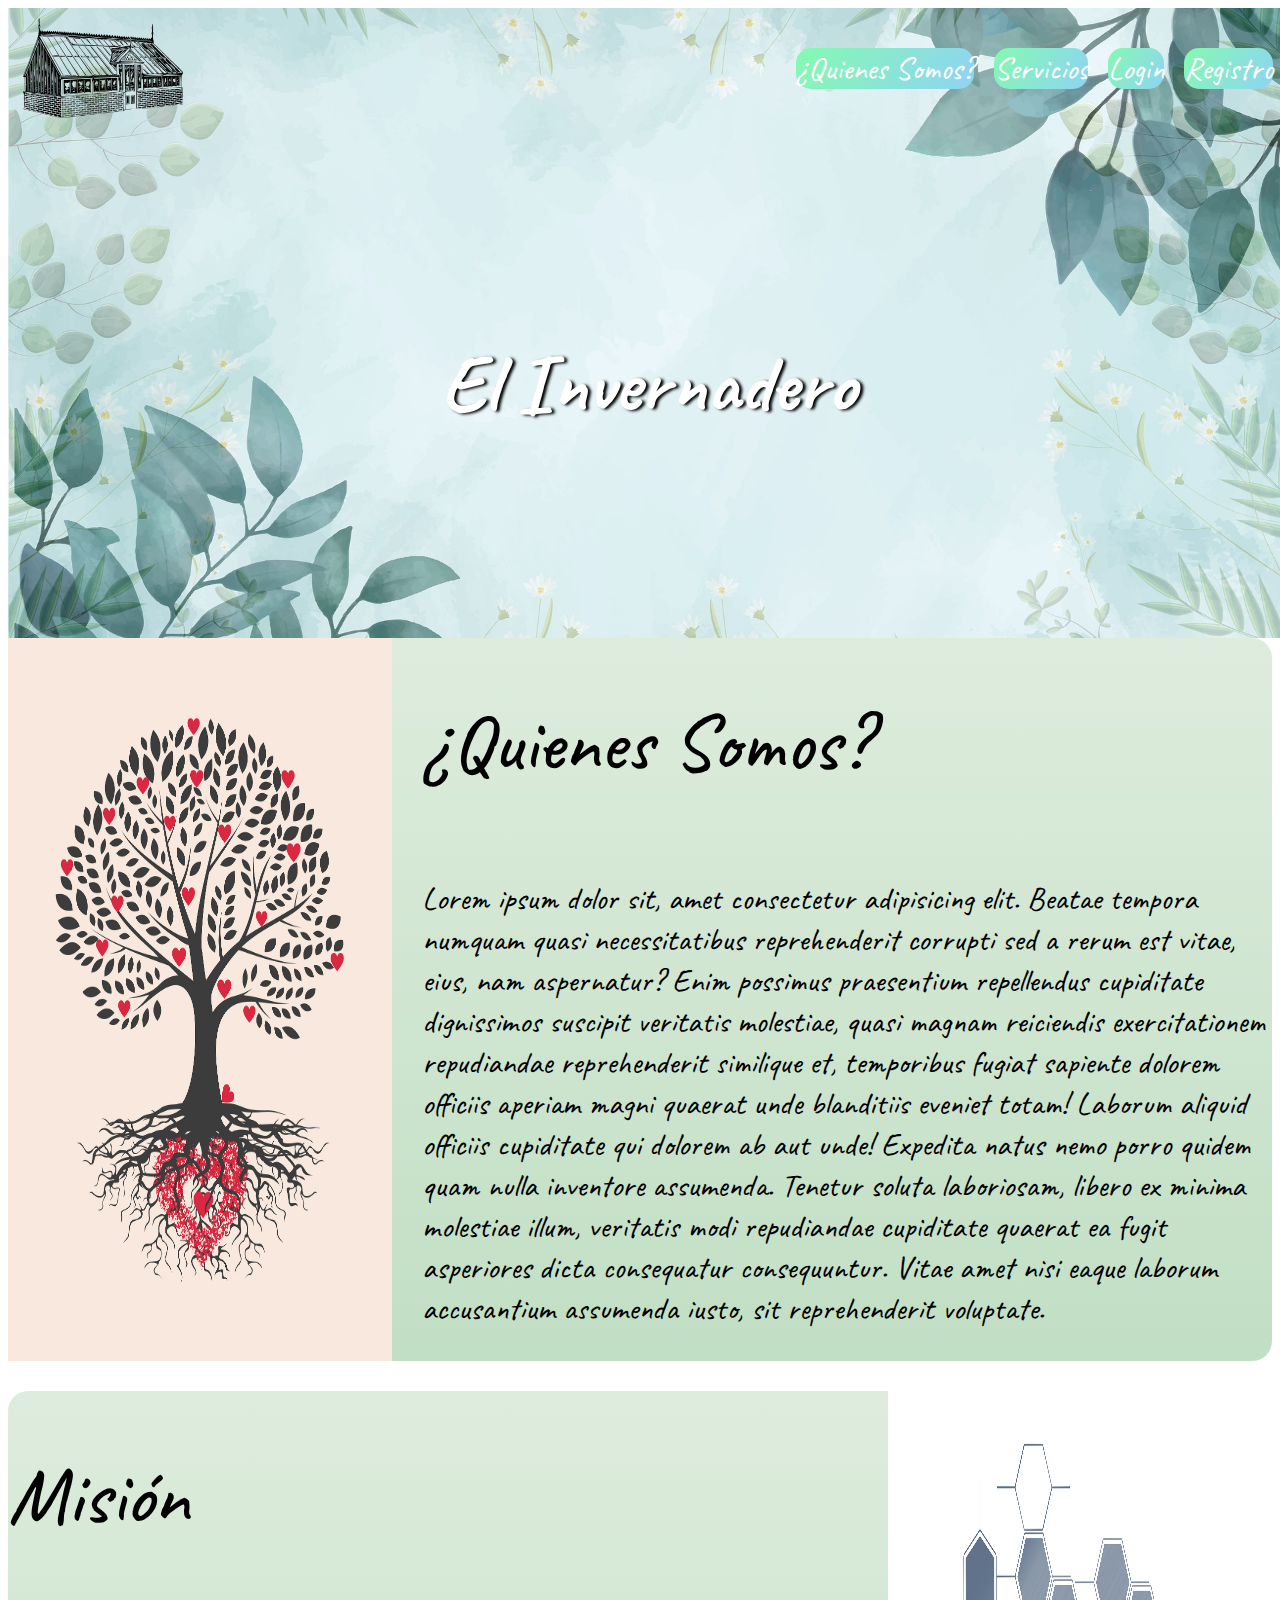
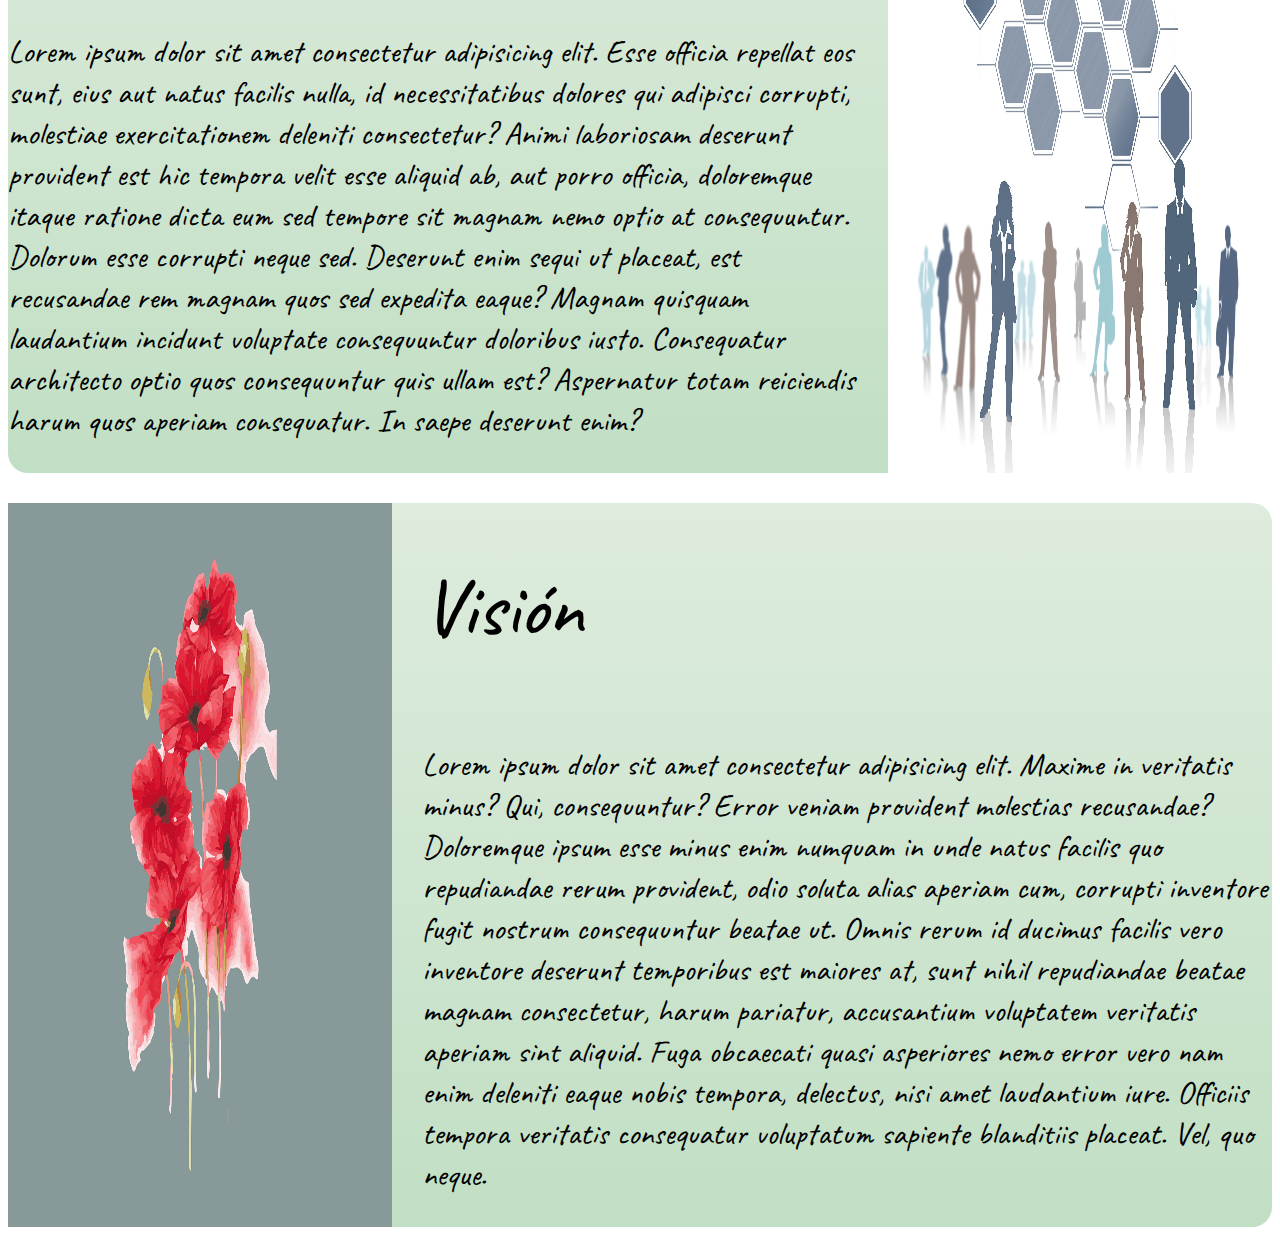
==== index.html @ 707b0cec "cambio de imagen" ====
<!DOCTYPE html>
<html lang="es">
<head>
    <meta charset="UTF-8">
    <meta http-equiv="X-UA-Compatible" content="IE=edge">
    <meta name="viewport" content="width=device-width, initial-scale=1.0">
    <title>Vivero</title>
    <link rel="stylesheet" href="/estilos.css"> 
    <link href="https://cdn.jsdelivr.net/npm/bootstrap@5.2.3/dist/css/bootstrap.min.css" rel="stylesheet" integrity="sha384-rbsA2VBKQhggwzxH7pPCaAqO46MgnOM80zW1RWuH61DGLwZJEdK2Kadq2F9CUG65" crossorigin="anonymous">
    <link rel="preconnect" href="https://fonts.googleapis.com">
    <link rel="preconnect" href="https://fonts.gstatic.com" crossorigin>
    <link href="https://fonts.googleapis.com/css2?family=Caveat:wght@400;500;700&display=swap" rel="stylesheet">
</head>
<body>
    <div class="container-ini">
        <div class="inicio">
            <img src="/img/logo.png" alt="logo"class="logo">
            <nav class="menu">
                <a href="">¿Quienes Somos?</a>
                <a href="">Servicios</a>
                <a href="">Login</a>
                <a href="">Registro</a>
            </nav>
        </div>
        <div class="nombre">
            <h1>El Invernadero</h1>
        </div>
    </div>
    <div class="desarrollo">
        <article class="art-rev">
            <div class="art-content">
                <h1>¿Quienes Somos?</h1>
                <p>Lorem ipsum dolor sit, amet consectetur adipisicing elit. Beatae tempora numquam quasi necessitatibus reprehenderit corrupti sed a rerum est vitae, eius, nam aspernatur? Enim possimus praesentium repellendus cupiditate dignissimos suscipit veritatis molestiae, quasi magnam reiciendis exercitationem repudiandae reprehenderit similique et, temporibus fugiat sapiente dolorem officiis aperiam magni quaerat unde blanditiis eveniet totam! Laborum aliquid officiis cupiditate qui dolorem ab aut unde! Expedita natus nemo porro quidem quam nulla inventore assumenda. Tenetur soluta laboriosam, libero ex minima molestiae illum, veritatis modi repudiandae cupiditate quaerat ea fugit asperiores dicta consequatur consequuntur. Vitae amet nisi eaque laborum accusantium assumenda iusto, sit reprehenderit voluptate.</p>
            </div>
            <img src="/img/quiensom.png" alt="" class="art-img">
        </article>
        <article class="art-rev">
            <img src="/img/mision.jpg" alt="" class="art-img">
            <div class="art-content">
                <h1>Misión</h1>
                <p>Lorem ipsum dolor sit amet consectetur adipisicing elit. Esse officia repellat eos sunt, eius aut natus facilis nulla, id necessitatibus dolores qui adipisci corrupti, molestiae exercitationem deleniti consectetur? Animi laboriosam deserunt provident est hic tempora velit esse aliquid ab, aut porro officia, doloremque itaque ratione dicta eum sed tempore sit magnam nemo optio at consequuntur. Dolorum esse corrupti neque sed. Deserunt enim sequi ut placeat, est recusandae rem magnam quos sed expedita eaque? Magnam quisquam laudantium incidunt voluptate consequuntur doloribus iusto. Consequatur architecto optio quos consequuntur quis ullam est? Aspernatur totam reiciendis harum quos aperiam consequatur. In saepe deserunt enim?</p>
            </div>
        </article>
        <article class="art-rev">
            <div class="art-content">
                <h1>Visión</h1>
                <p>Lorem ipsum dolor sit amet consectetur adipisicing elit. Maxime in veritatis minus? Qui, consequuntur? Error veniam provident molestias recusandae? Doloremque ipsum esse minus enim numquam in unde natus facilis quo repudiandae rerum provident, odio soluta alias aperiam cum, corrupti inventore fugit nostrum consequuntur beatae ut. Omnis rerum id ducimus facilis vero inventore deserunt temporibus est maiores at, sunt nihil repudiandae beatae magnam consectetur, harum pariatur, accusantium voluptatem veritatis aperiam sint aliquid. Fuga obcaecati quasi asperiores nemo error vero nam enim deleniti eaque nobis tempora, delectus, nisi amet laudantium iure. Officiis tempora veritatis consequatur voluptatum sapiente blanditiis placeat. Vel, quo neque.</p>
            </div>
            <img src="/img/vision.png" alt="" class="art-img">
        </article>
    </div>
    

</body>
</html>
---- estilos.css ----
*{
    box-sizing: border-box;
    font-family: 'Caveat', cursive;
    /*font-family: 'Dancing Script', cursive;*/
}
.container{
    padding: 1px;
    justify-content: center;
    align-items: center;
}
.container-ini{
    background-image: url(/img/inicio.jpg);
    display: flex;
    flex-direction: column;
    width: 100vw;
    height: 70vh;
    background-repeat: no-repeat;
    background-size: cover;
    background-position: center;
}
.inicio{
    display: flex;
    flex-direction: row;
    justify-content: space-between;
    padding: 10px 15px;
}
.menu{
    display: flex;
    align-items: center;
    gap: 20px;
}
.menu a{
    text-decoration: none;
    font-size: 2rem;
    color: white;
    background-image: linear-gradient(120deg, #84fab0 0%, #8fd3f4 100%);
    border-radius: 15px;
    cursor: pointer;
}
.logo{
   width: 160px;
   height: 100px; 
}
.nombre{
    display: flex;
    justify-content: center;
    align-items: center;
    height: 100vh;
    width: 100vw;
}
.nombre h1{
    font-size: 5rem;
    font-weight: 700;
    text-shadow: 3px 1px 3px #000000;
    color: white;
}
.desarrollo{
    display: flex;
    flex-direction: column;
    gap: 30px;
}

.art-rev{
    display: flex;
    flex-direction: row-reverse;
    gap: 30px;
    background-image: linear-gradient(to top, #c1dfc4 0%, #deecdd 100%);
    border-radius: 20px;
}
.art-img{
    width: 30vw;
}
.art-content{
    width: 70vw;
    display: flex;
    flex-direction: column;
}
.art-content h1{
    font-size: 5rem;
    font-weight: 500;
}
.art-content p{
    font-size: 2rem;
}
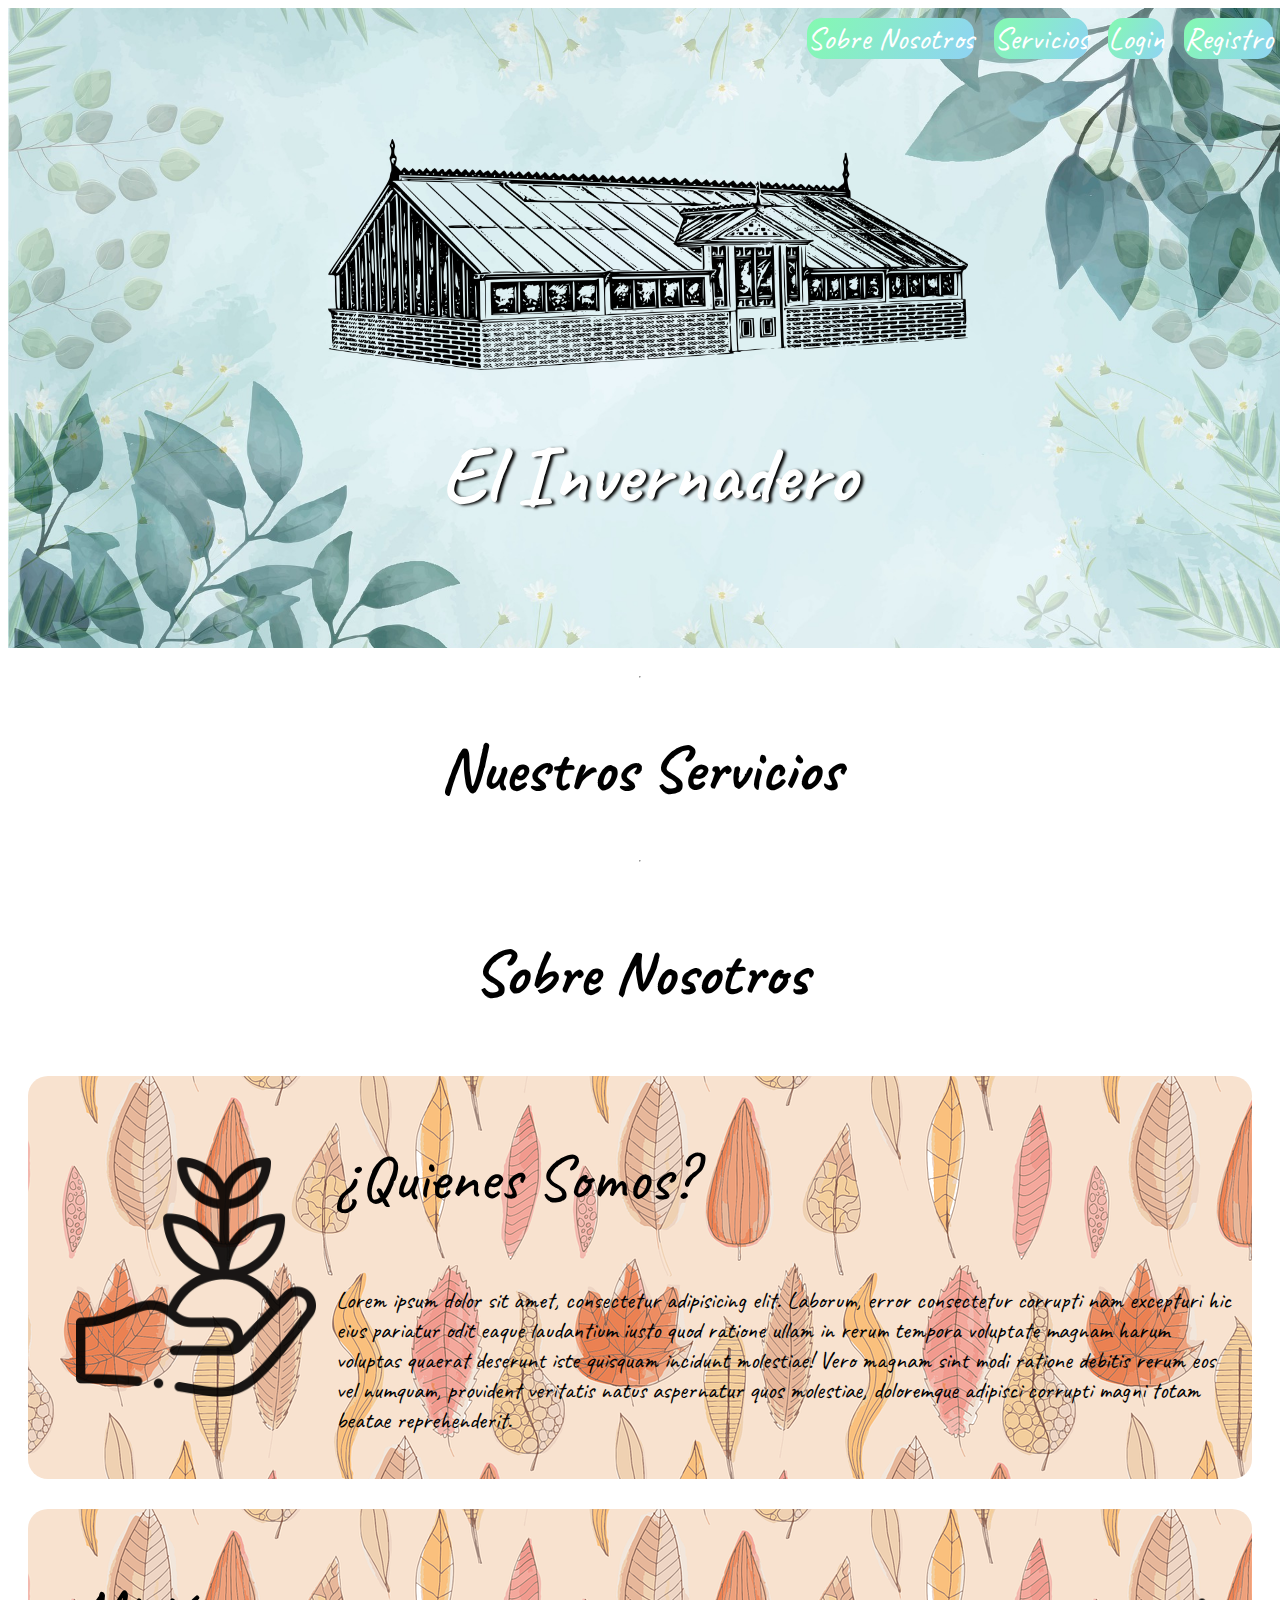
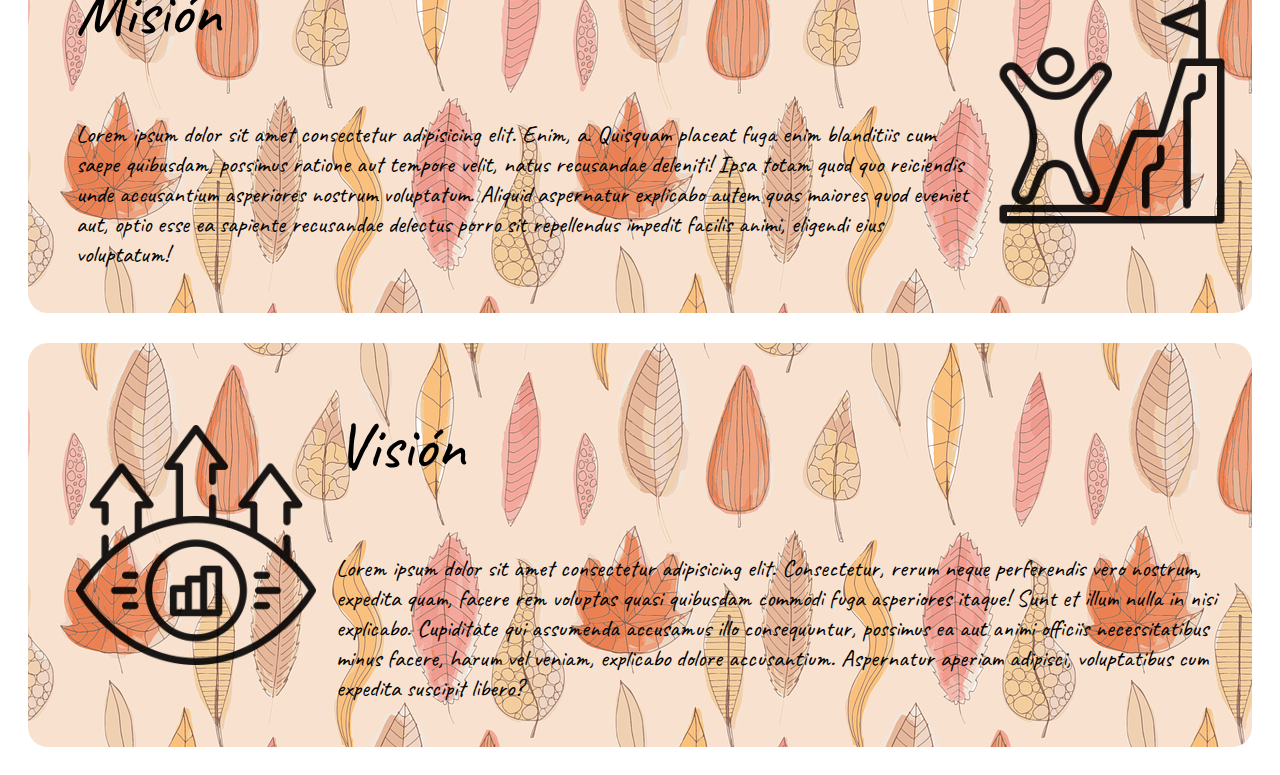
==== commit 24324d30: "correciones" ====
--- a/index.html
+++ b/index.html
@@ -14,39 +14,53 @@
 <body>
     <div class="container-ini">
         <div class="inicio">
-            <img src="/img/logo.png" alt="logo"class="logo">
             <nav class="menu">
-                <a href="">¿Quienes Somos?</a>
+                <a href="">Sobre Nosotros</a>
                 <a href="">Servicios</a>
                 <a href="">Login</a>
                 <a href="">Registro</a>
             </nav>
         </div>
         <div class="nombre">
+            <img src="/img/logo.png" alt="logo" width="40%" height="40%">
             <h1>El Invernadero</h1>
         </div>
+    </div>
+    <div class="separador">
+        <hr>
+        <h1 class="sn">Nuestros Servicios</h1>
+        <hr>
+    </div>
+    <div class="separador">
+        <h1 class="sn">Sobre Nosotros</h1>
     </div>
     <div class="desarrollo">
         <article class="art-rev">
             <div class="art-content">
                 <h1>¿Quienes Somos?</h1>
-                <p>Lorem ipsum dolor sit, amet consectetur adipisicing elit. Beatae tempora numquam quasi necessitatibus reprehenderit corrupti sed a rerum est vitae, eius, nam aspernatur? Enim possimus praesentium repellendus cupiditate dignissimos suscipit veritatis molestiae, quasi magnam reiciendis exercitationem repudiandae reprehenderit similique et, temporibus fugiat sapiente dolorem officiis aperiam magni quaerat unde blanditiis eveniet totam! Laborum aliquid officiis cupiditate qui dolorem ab aut unde! Expedita natus nemo porro quidem quam nulla inventore assumenda. Tenetur soluta laboriosam, libero ex minima molestiae illum, veritatis modi repudiandae cupiditate quaerat ea fugit asperiores dicta consequatur consequuntur. Vitae amet nisi eaque laborum accusantium assumenda iusto, sit reprehenderit voluptate.</p>
+                <p>Lorem ipsum dolor sit amet, consectetur adipisicing elit. Laborum, error consectetur corrupti nam excepturi hic eius pariatur odit eaque laudantium iusto quod ratione ullam in rerum tempora voluptate magnam harum voluptas quaerat deserunt iste quisquam incidunt molestiae! Vero magnam sint modi ratione debitis rerum eos vel numquam, provident veritatis natus aspernatur quos molestiae, doloremque adipisci corrupti magni totam beatae reprehenderit.</p>
             </div>
+            <div class="img-art">
             <img src="/img/quiensom.png" alt="" class="art-img">
+            </div>
         </article>
         <article class="art-rev">
-            <img src="/img/mision.jpg" alt="" class="art-img">
+            <div class="img-art">
+            <img src="/img/mision.png" alt="" class="art-img">
+            </div>
             <div class="art-content">
                 <h1>Misión</h1>
-                <p>Lorem ipsum dolor sit amet consectetur adipisicing elit. Esse officia repellat eos sunt, eius aut natus facilis nulla, id necessitatibus dolores qui adipisci corrupti, molestiae exercitationem deleniti consectetur? Animi laboriosam deserunt provident est hic tempora velit esse aliquid ab, aut porro officia, doloremque itaque ratione dicta eum sed tempore sit magnam nemo optio at consequuntur. Dolorum esse corrupti neque sed. Deserunt enim sequi ut placeat, est recusandae rem magnam quos sed expedita eaque? Magnam quisquam laudantium incidunt voluptate consequuntur doloribus iusto. Consequatur architecto optio quos consequuntur quis ullam est? Aspernatur totam reiciendis harum quos aperiam consequatur. In saepe deserunt enim?</p>
+                <p>Lorem ipsum dolor sit amet consectetur adipisicing elit. Enim, a. Quisquam placeat fuga enim blanditiis cum saepe quibusdam, possimus ratione aut tempore velit, natus recusandae deleniti! Ipsa totam quod quo reiciendis unde accusantium asperiores nostrum voluptatum. Aliquid aspernatur explicabo autem quas maiores quod eveniet aut, optio esse ea sapiente recusandae delectus porro sit repellendus impedit facilis animi, eligendi eius voluptatum!</p>
             </div>
         </article>
         <article class="art-rev">
             <div class="art-content">
                 <h1>Visión</h1>
-                <p>Lorem ipsum dolor sit amet consectetur adipisicing elit. Maxime in veritatis minus? Qui, consequuntur? Error veniam provident molestias recusandae? Doloremque ipsum esse minus enim numquam in unde natus facilis quo repudiandae rerum provident, odio soluta alias aperiam cum, corrupti inventore fugit nostrum consequuntur beatae ut. Omnis rerum id ducimus facilis vero inventore deserunt temporibus est maiores at, sunt nihil repudiandae beatae magnam consectetur, harum pariatur, accusantium voluptatem veritatis aperiam sint aliquid. Fuga obcaecati quasi asperiores nemo error vero nam enim deleniti eaque nobis tempora, delectus, nisi amet laudantium iure. Officiis tempora veritatis consequatur voluptatum sapiente blanditiis placeat. Vel, quo neque.</p>
+                <p>Lorem ipsum dolor sit amet consectetur adipisicing elit. Consectetur, rerum neque perferendis vero nostrum, expedita quam, facere rem voluptas quasi quibusdam commodi fuga asperiores itaque! Sunt et illum nulla in nisi explicabo. Cupiditate qui assumenda accusamus illo consequuntur, possimus ea aut animi officiis necessitatibus minus facere, harum vel veniam, explicabo dolore accusantium. Aspernatur aperiam adipisci, voluptatibus cum expedita suscipit libero?</p>
             </div>
+            <div class="img-art">
             <img src="/img/vision.png" alt="" class="art-img">
+            </div>
         </article>
     </div>
     
--- a/estilos.css
+++ b/estilos.css
@@ -13,7 +13,7 @@
     display: flex;
     flex-direction: column;
     width: 100vw;
-    height: 70vh;
+    height: 40rem;
     background-repeat: no-repeat;
     background-size: cover;
     background-position: center;
@@ -21,7 +21,7 @@
 .inicio{
     display: flex;
     flex-direction: row;
-    justify-content: space-between;
+    justify-content: end;
     padding: 10px 15px;
 }
 .menu{
@@ -37,18 +37,20 @@
     border-radius: 15px;
     cursor: pointer;
 }
-.logo{
-   width: 160px;
-   height: 100px; 
-}
 .nombre{
     display: flex;
+    flex-direction: column;
     justify-content: center;
     align-items: center;
     height: 100vh;
     width: 100vw;
 }
+.nombre img{
+    width: 50vw;
+}
 .nombre h1{
+    text-align: center;
+    width: 100vw;
     font-size: 5rem;
     font-weight: 700;
     text-shadow: 3px 1px 3px #000000;
@@ -59,16 +61,29 @@
     flex-direction: column;
     gap: 30px;
 }
+.separador{
+    padding: 20px 0px 0px 0px;
+    display: flex;
+    flex-direction: column;
+}
+.sn{
+    text-align: center;
+    font-size: 4rem;
+    color: black;
+}
 
 .art-rev{
     display: flex;
     flex-direction: row-reverse;
-    gap: 30px;
-    background-image: linear-gradient(to top, #c1dfc4 0%, #deecdd 100%);
+    gap: 20px;
+    background-image: url(/img/fondoart.png) ;
     border-radius: 20px;
+    padding: 20px;
 }
 .art-img{
-    width: 30vw;
+    width: 15rem;
+    opacity: 0.9;
+    
 }
 .art-content{
     width: 70vw;
@@ -76,9 +91,19 @@
     flex-direction: column;
 }
 .art-content h1{
-    font-size: 5rem;
+    font-size: 4rem;
     font-weight: 500;
 }
 .art-content p{
-    font-size: 2rem;
+    font-size: 1.5rem;
+}
+.desarrollo{
+    display: flex;
+    justify-content: center;
+    padding: 20px;
+}
+.img-art{
+    display: flex;
+    justify-content: center;
+    align-items: center;
 }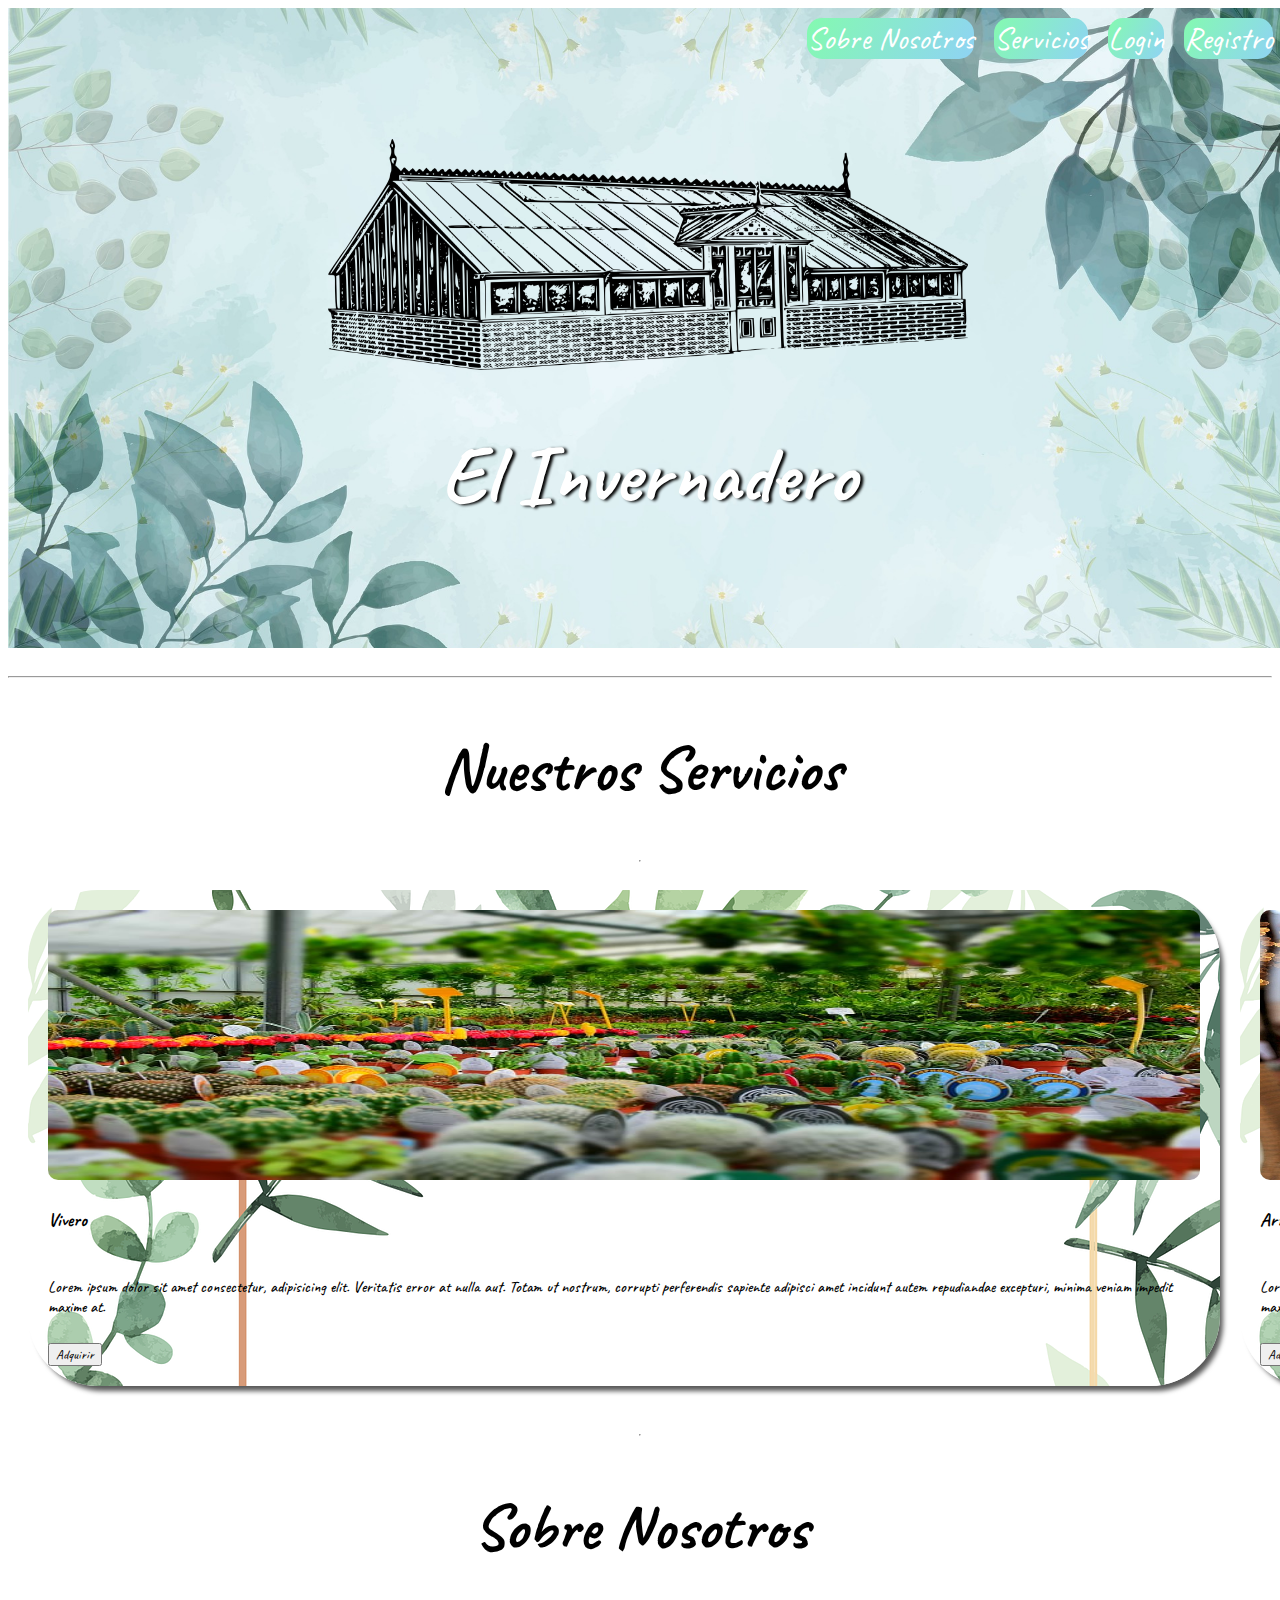
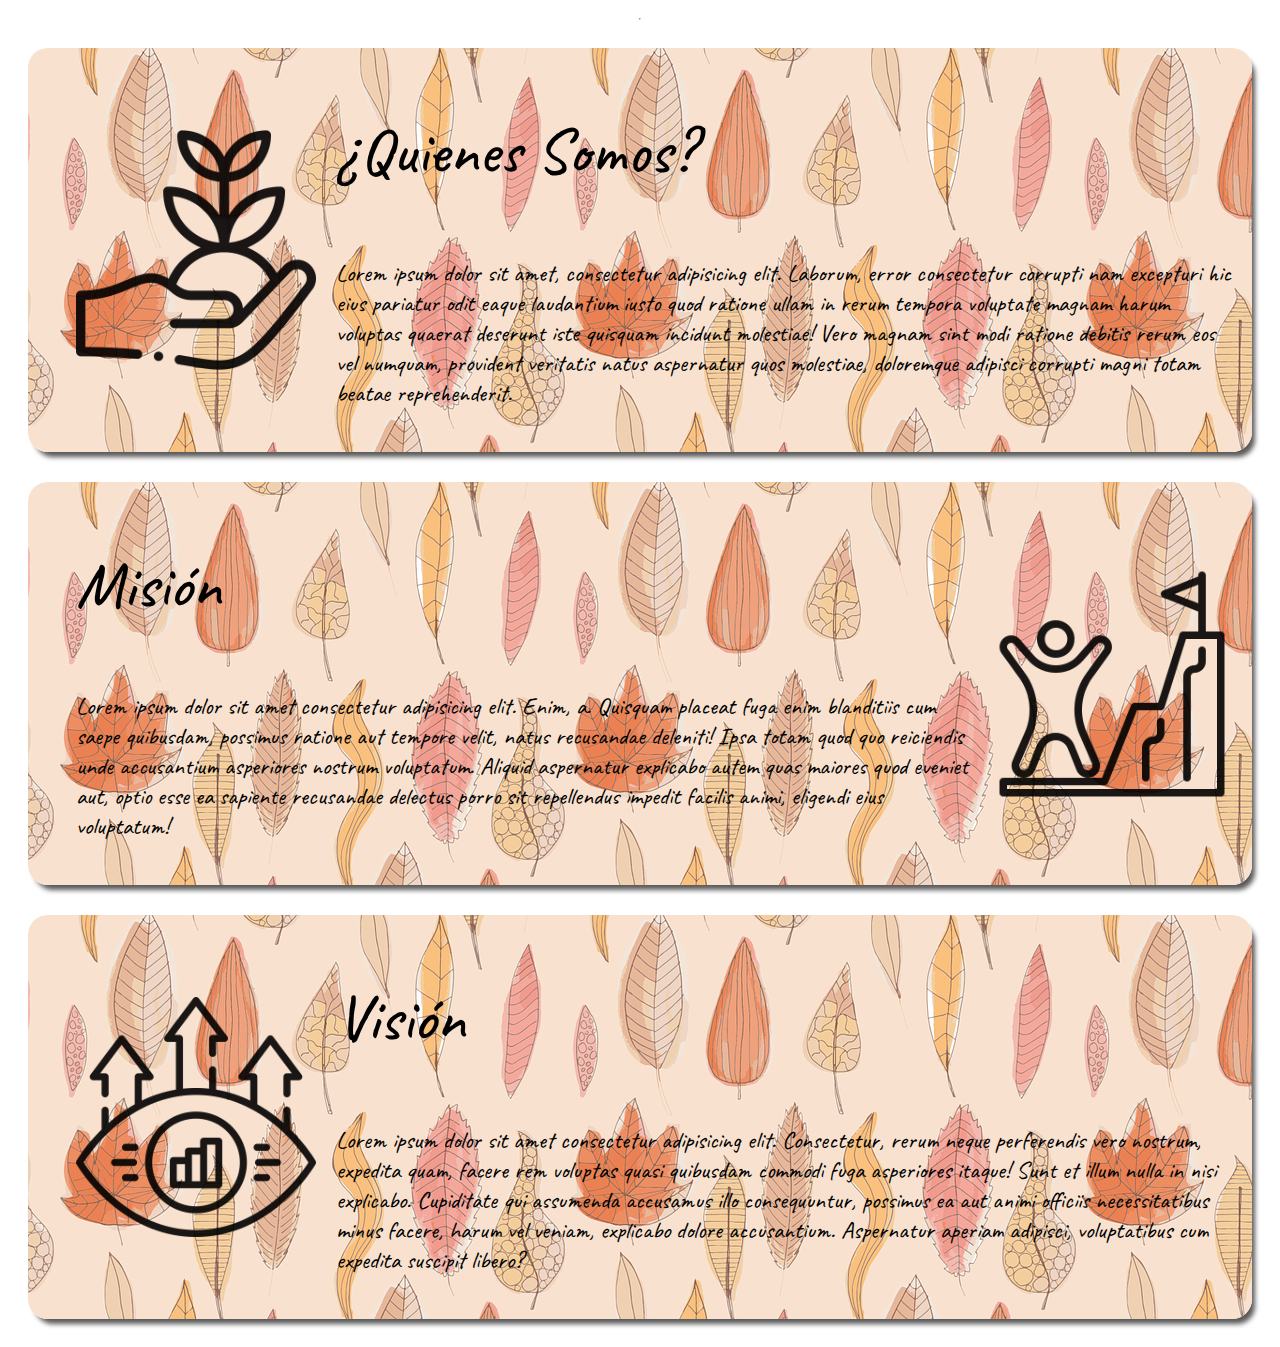
==== commit 36d2c061: "agregado de nuestros servicios" ====
--- a/index.html
+++ b/index.html
@@ -26,13 +26,41 @@
             <h1>El Invernadero</h1>
         </div>
     </div>
-    <div class="separador">
-        <hr>
+    <div class="titprin">
+        <div class="separador"><hr></div>
         <h1 class="sn">Nuestros Servicios</h1>
         <hr>
     </div>
-    <div class="separador">
+    <div class="serv">
+        <div class="div1 card"> 
+            <div class="content">
+                <div class="card-img"><img src="/img/vivero.jpg" alt=""></div>
+                <h3>Vivero</h3>
+                <p>Lorem ipsum dolor sit amet consectetur, adipisicing elit. Veritatis error at nulla aut. Totam ut nostrum, corrupti perferendis sapiente adipisci amet incidunt autem repudiandae excepturi, minima veniam impedit maxime at.</p>
+                <div class="btn"><button>Adquirir</button></div>
+            </div>
+        </div>
+        <div class="div2 card"> 
+            <div class="content">
+                <div class="card-img"><img src="/img/boda.jpg" alt=""></div>
+                <h3>Arreglos para bodas y eventos</h3>
+                <p>Lorem ipsum dolor sit amet consectetur, adipisicing elit. Veritatis error at nulla aut. Totam ut nostrum, corrupti perferendis sapiente adipisci amet incidunt autem repudiandae excepturi, minima veniam impedit maxime at.</p>
+                <div class="btn"><button>Adquirir</button></div>
+            </div>
+        </div>
+        <div class="div3 card"> 
+            <div class="content">
+                <div class="card-img"><img src="/img/parque.jpg" alt=""></div>
+                <h3>Parquizaciones</h3>
+                <p>Lorem ipsum dolor sit amet consectetur, adipisicing elit. Veritatis error at nulla aut. Totam ut nostrum, corrupti perferendis sapiente adipisci amet incidunt autem repudiandae excepturi, minima veniam impedit maxime at.</p>
+                <div class="btn"><button>Adquirir</button></div>
+            </div>
+        </div>
+        </div>
+    <div class="titprin">
+        <hr>
         <h1 class="sn">Sobre Nosotros</h1>
+        <hr>
     </div>
     <div class="desarrollo">
         <article class="art-rev">
--- a/estilos.css
+++ b/estilos.css
@@ -3,11 +3,7 @@
     font-family: 'Caveat', cursive;
     /*font-family: 'Dancing Script', cursive;*/
 }
-.container{
-    padding: 1px;
-    justify-content: center;
-    align-items: center;
-}
+
 .container-ini{
     background-image: url(/img/inicio.jpg);
     display: flex;
@@ -61,7 +57,7 @@
     flex-direction: column;
     gap: 30px;
 }
-.separador{
+.titprin{
     padding: 20px 0px 0px 0px;
     display: flex;
     flex-direction: column;
@@ -79,6 +75,7 @@
     background-image: url(/img/fondoart.png) ;
     border-radius: 20px;
     padding: 20px;
+    box-shadow: 5px 7px 5px -2px rgba(89,89,89,1);
 }
 .art-img{
     width: 15rem;
@@ -106,4 +103,56 @@
     display: flex;
     justify-content: center;
     align-items: center;
+}
+hr{
+    
+   
+}
+.separador{
+    
+}
+.serv {
+    display: grid;
+    grid-template-columns: repeat(3, 1fr);
+    grid-template-rows: 1fr;
+    grid-column-gap: 20px;
+    grid-row-gap: 0px;
+    padding: 20px;
+    }
+    
+.div1 { grid-area: 1 / 1 / 2 / 2; }
+.div2 { grid-area: 1 / 2 / 2 / 3; }
+.div3 { grid-area: 1 / 3 / 2 / 4; }
+
+.card{
+    background-image: url(/img/card.png);
+    box-shadow: 5px 7px 5px -2px rgba(89,89,89,1);
+    border-radius: 70px;
+}
+.content{
+    padding: 20px;
+    display: flex;
+    flex-direction: column;
+    gap: 10px;
+}
+.content h3{
+    font-weight: 700;
+    color: #000000;
+}
+.content p{
+    font-weight: 500;
+    color: #000000;
+}
+  
+.card-img{
+    display: flex;
+    justify-content: center;
+    
+}
+.card-img img{
+    width: 90vw;
+    height: 30vh;
+    background-size: contain;
+    border-radius: 10px;
+    
 }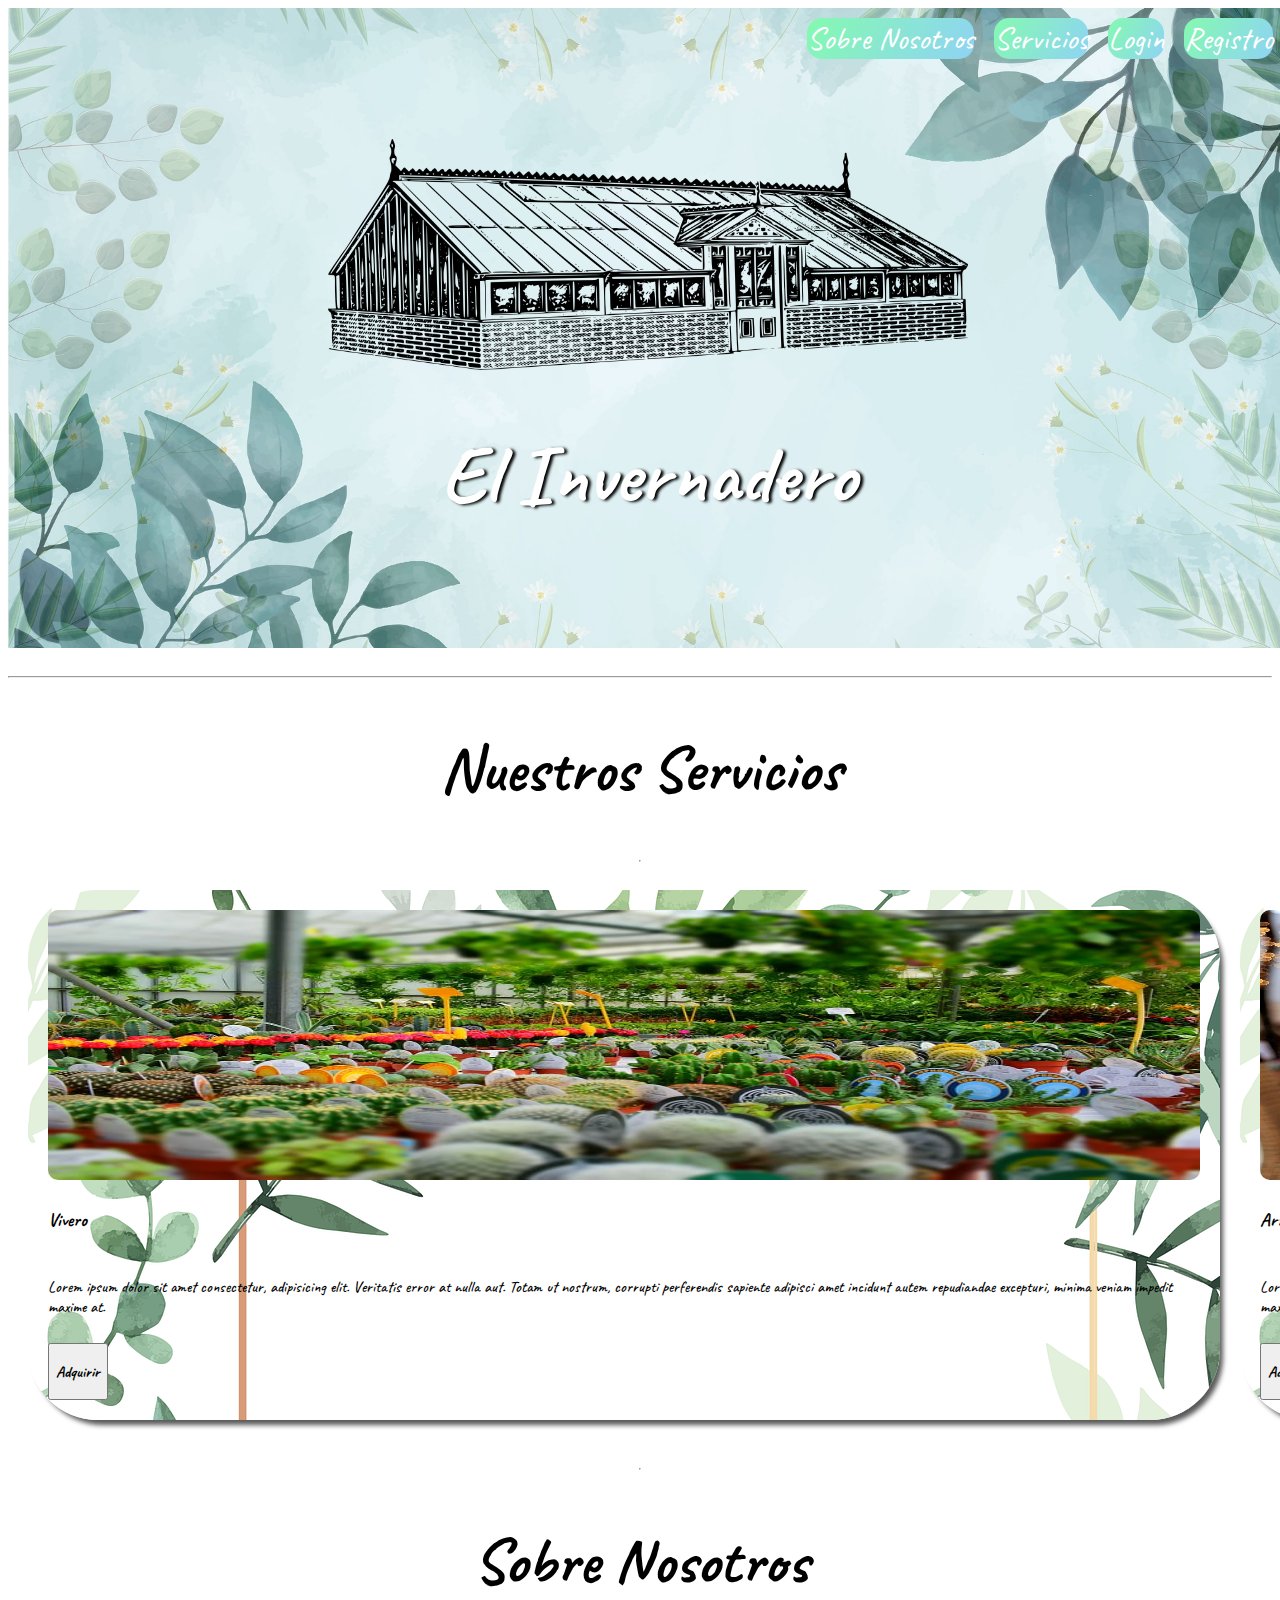
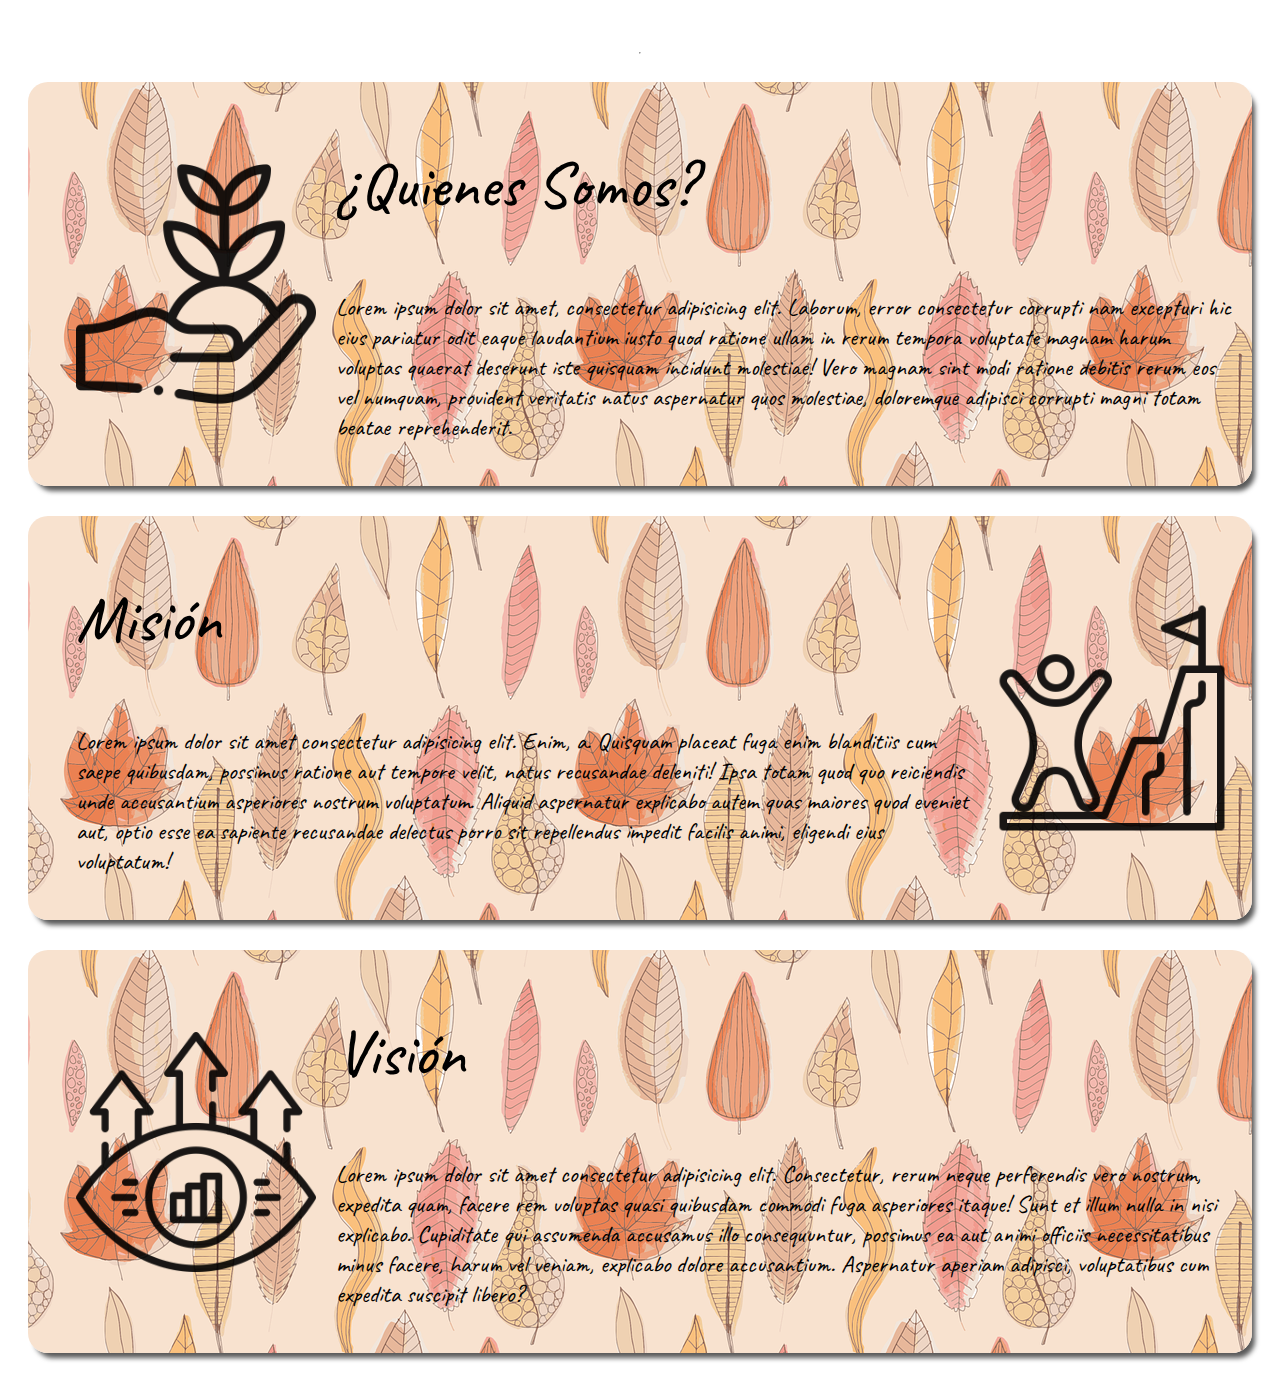
==== commit 109aa23d: "agregado de trasicion" ====
--- a/index.html
+++ b/index.html
@@ -35,25 +35,25 @@
         <div class="div1 card"> 
             <div class="content">
                 <div class="card-img"><img src="/img/vivero.jpg" alt=""></div>
-                <h3>Vivero</h3>
+                <h3 class="card-title">Vivero</h3>
                 <p>Lorem ipsum dolor sit amet consectetur, adipisicing elit. Veritatis error at nulla aut. Totam ut nostrum, corrupti perferendis sapiente adipisci amet incidunt autem repudiandae excepturi, minima veniam impedit maxime at.</p>
-                <div class="btn"><button>Adquirir</button></div>
+                <div class="container"><button class="btn"><h3>Adquirir</h3></button></div>
             </div>
         </div>
         <div class="div2 card"> 
             <div class="content">
                 <div class="card-img"><img src="/img/boda.jpg" alt=""></div>
-                <h3>Arreglos para bodas y eventos</h3>
+                <h3 class="card-title">Arreglos para bodas y eventos</h3>
                 <p>Lorem ipsum dolor sit amet consectetur, adipisicing elit. Veritatis error at nulla aut. Totam ut nostrum, corrupti perferendis sapiente adipisci amet incidunt autem repudiandae excepturi, minima veniam impedit maxime at.</p>
-                <div class="btn"><button>Adquirir</button></div>
+                <div class="container"><button class="btn"><h3>Adquirir</h3></button></div>
             </div>
         </div>
         <div class="div3 card"> 
             <div class="content">
                 <div class="card-img"><img src="/img/parque.jpg" alt=""></div>
-                <h3>Parquizaciones</h3>
+                <h3 class="card-title">Parquizaciones</h3>
                 <p>Lorem ipsum dolor sit amet consectetur, adipisicing elit. Veritatis error at nulla aut. Totam ut nostrum, corrupti perferendis sapiente adipisci amet incidunt autem repudiandae excepturi, minima veniam impedit maxime at.</p>
-                <div class="btn"><button>Adquirir</button></div>
+                <div class="container"><button class="btn"><h3>Adquirir</h3></button></div>
             </div>
         </div>
         </div>
@@ -91,7 +91,9 @@
             </div>
         </article>
     </div>
-    
+    <footer>
+        
+    </footer>
 
 </body>
 </html>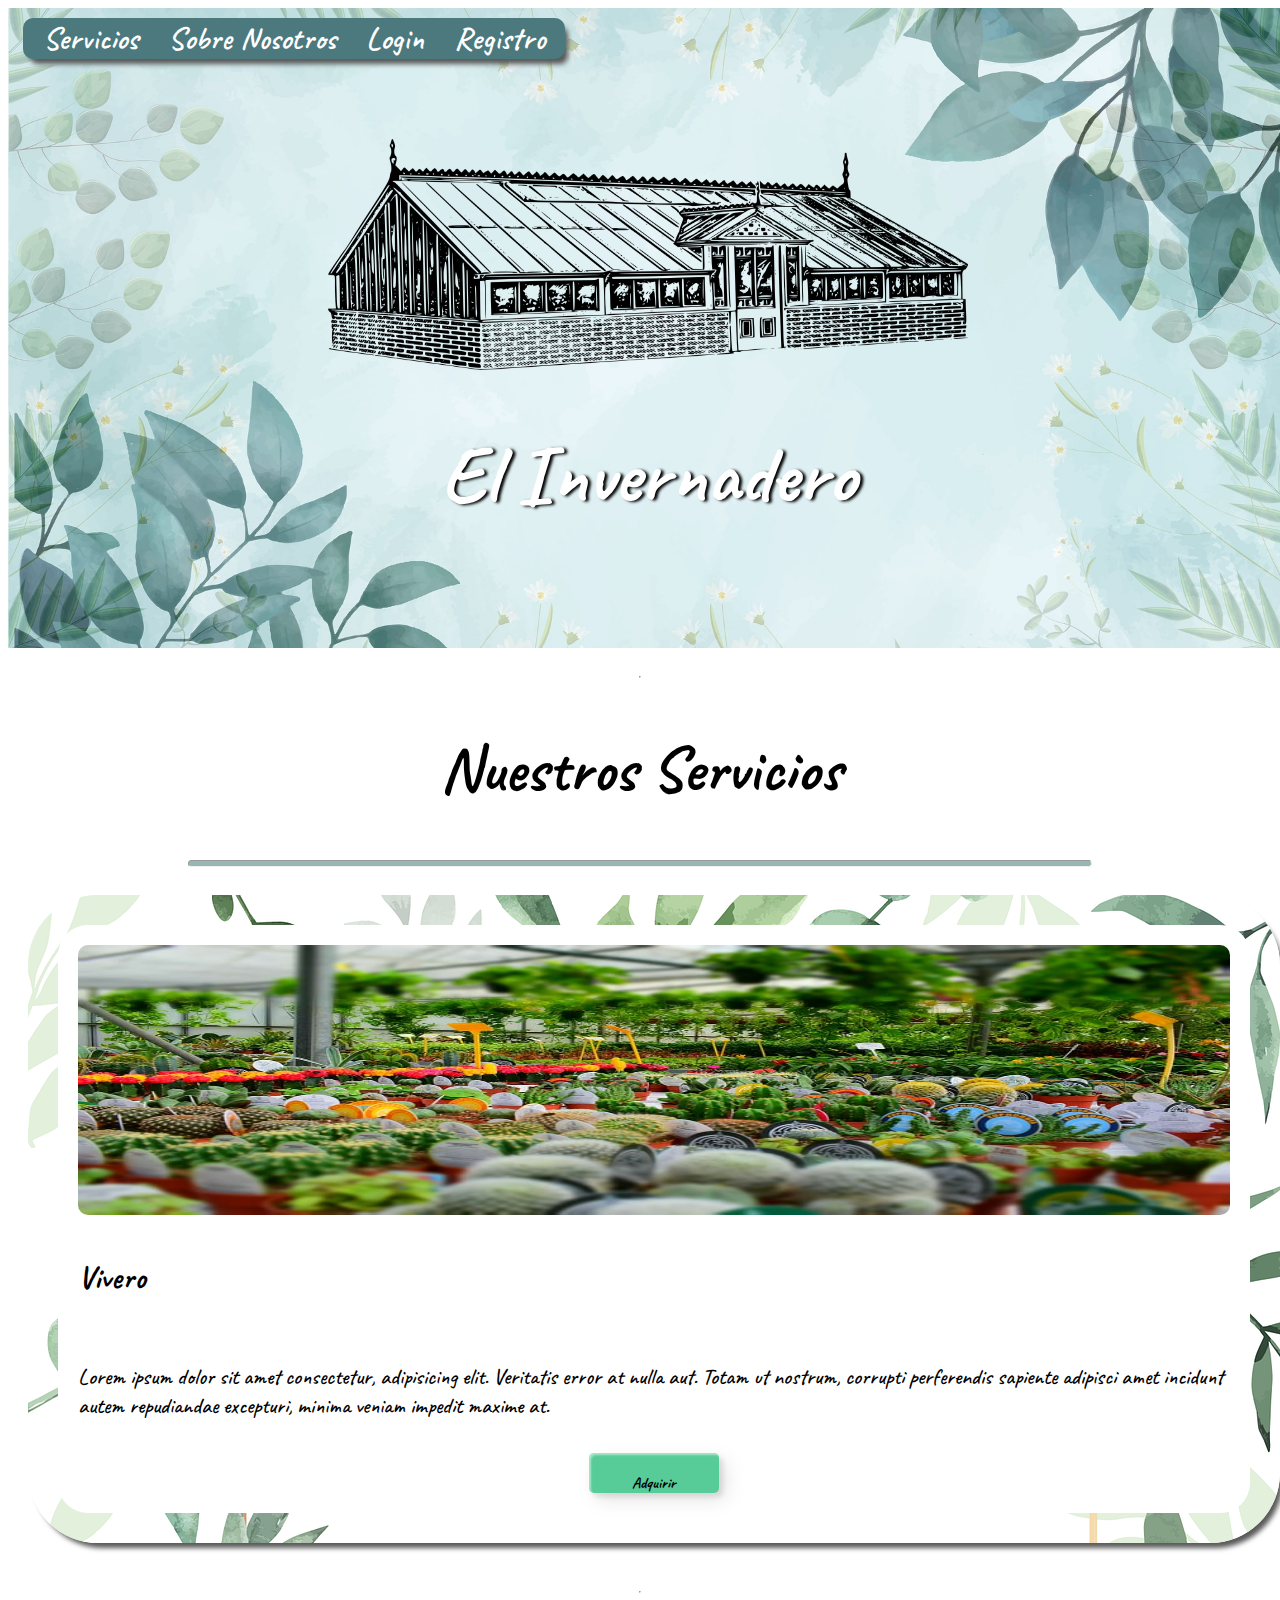
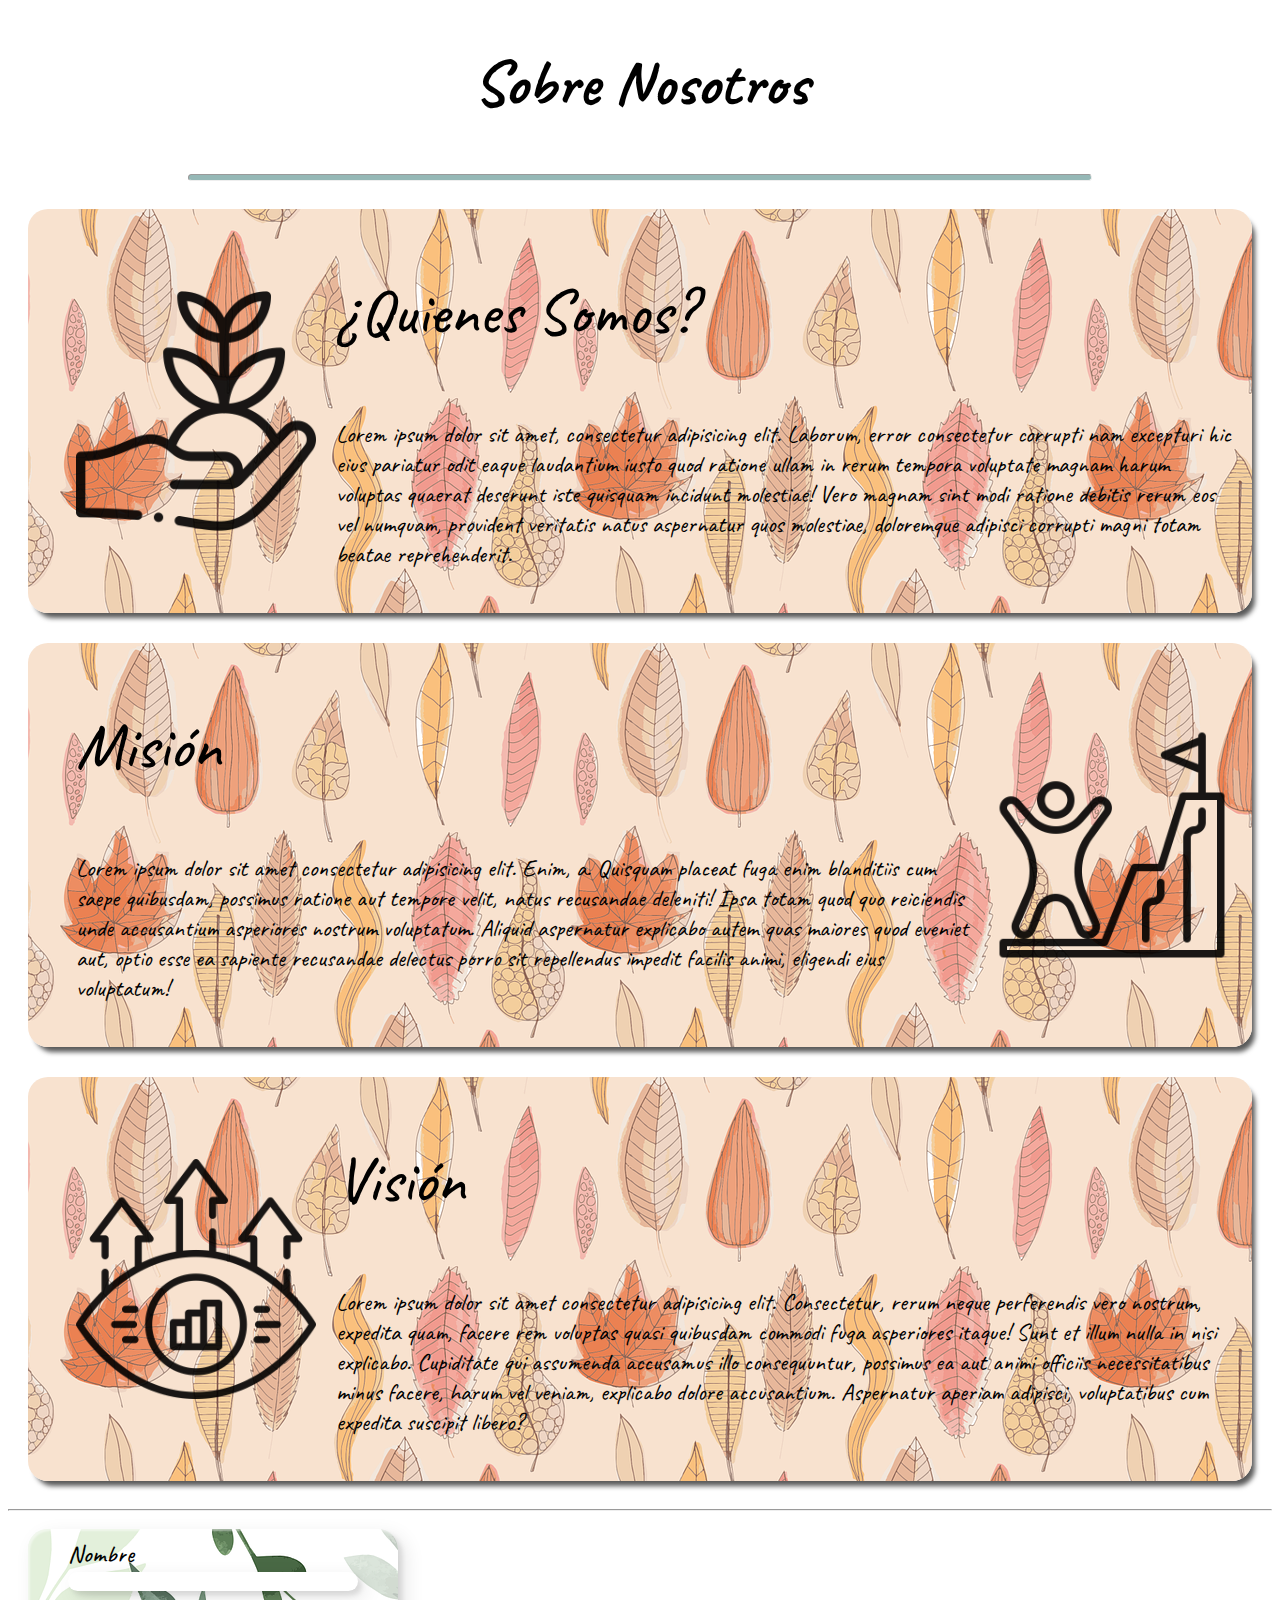
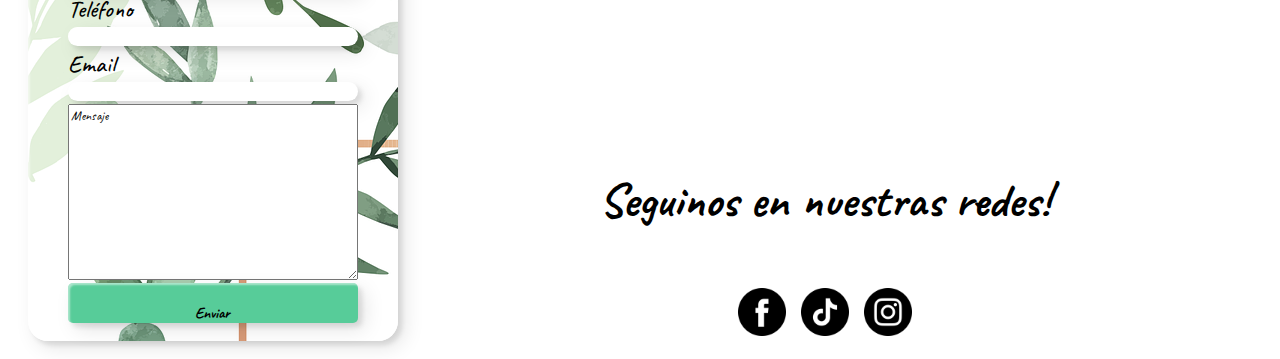
==== commit 59215897: "agregado de footer y efectos" ====
--- a/index.html
+++ b/index.html
@@ -15,8 +15,8 @@
     <div class="container-ini">
         <div class="inicio">
             <nav class="menu">
-                <a href="">Sobre Nosotros</a>
-                <a href="">Servicios</a>
+                <a href="#servicios">Servicios</a>
+                <a href="#sn">Sobre Nosotros</a>
                 <a href="">Login</a>
                 <a href="">Registro</a>
             </nav>
@@ -27,9 +27,9 @@
         </div>
     </div>
     <div class="titprin">
+        <hr>
+        <h1 class="sn" id="servicios">Nuestros Servicios</h1>
         <div class="separador"><hr></div>
-        <h1 class="sn">Nuestros Servicios</h1>
-        <hr>
     </div>
     <div class="serv">
         <div class="div1 card"> 
@@ -43,7 +43,7 @@
         <div class="div2 card"> 
             <div class="content">
                 <div class="card-img"><img src="/img/boda.jpg" alt=""></div>
-                <h3 class="card-title">Arreglos para bodas y eventos</h3>
+                <h3 class="card-title">Arreglos de bodas y eventos</h3>
                 <p>Lorem ipsum dolor sit amet consectetur, adipisicing elit. Veritatis error at nulla aut. Totam ut nostrum, corrupti perferendis sapiente adipisci amet incidunt autem repudiandae excepturi, minima veniam impedit maxime at.</p>
                 <div class="container"><button class="btn"><h3>Adquirir</h3></button></div>
             </div>
@@ -59,8 +59,8 @@
         </div>
     <div class="titprin">
         <hr>
-        <h1 class="sn">Sobre Nosotros</h1>
-        <hr>
+        <h1 class="sn" id="sn">Sobre Nosotros</h1>
+        <div class="separador"><hr></div>
     </div>
     <div class="desarrollo">
         <article class="art-rev">
@@ -91,8 +91,26 @@
             </div>
         </article>
     </div>
+    <hr>
     <footer>
-        
+        <form action="" class="form">
+            <label for="">Nombre</label>
+            <input type="text">
+            <label for="">Teléfono</label>
+            <input type="text">
+            <label for="">Email</label>
+            <input type="text">
+            <textarea name="" id="" cols="30" rows="10">Mensaje</textarea>
+            <button class="btn"><h3> Enviar</h3></button>
+        </form>
+      <div class="pie">
+        <h3>Seguinos en nuestras redes!</h3>
+        <div class="redes">
+            <a href=""><img src="/img/facebook.png" alt="" class="icon"></a>
+            <a href=""><img src="/img/tik-tok.png" alt="" class="icon"></a>
+            <a href=""><img src="/img/instagram.png" alt="" class="icon"></a>
+        </div>
+      </div>  
     </footer>
 
 </body>
--- a/estilos.css
+++ b/estilos.css
@@ -3,7 +3,11 @@
     font-family: 'Caveat', cursive;
     /*font-family: 'Dancing Script', cursive;*/
 }
-
+.container{
+    display: flex;
+    justify-content: center;
+    align-items: center;
+}
 .container-ini{
     background-image: url(/img/inicio.jpg);
     display: flex;
@@ -17,21 +21,30 @@
 .inicio{
     display: flex;
     flex-direction: row;
-    justify-content: end;
+    justify-content: start;
     padding: 10px 15px;
+    
 }
 .menu{
     display: flex;
     align-items: center;
-    gap: 20px;
+    gap: 30px;
+    background-color: #4B797E;
+    border-radius: 10px;
+    padding: 0px 20px;
+    box-shadow: 5px 7px 5px -2px rgba(89,89,89,1);
 }
 .menu a{
     text-decoration: none;
     font-size: 2rem;
     color: white;
-    background-image: linear-gradient(120deg, #84fab0 0%, #8fd3f4 100%);
-    border-radius: 15px;
     cursor: pointer;
+    transition: all 0.2s ease-in-out;
+    font-weight: 600;
+}
+.menu a:hover{
+    transform: scale(1.2);
+    color: white;
 }
 .nombre{
     display: flex;
@@ -86,6 +99,7 @@
     width: 70vw;
     display: flex;
     flex-direction: column;
+    
 }
 .art-content h1{
     font-size: 4rem;
@@ -109,7 +123,12 @@
    
 }
 .separador{
-    
+   padding: 0px 180px; 
+}
+.separador hr{
+    height: 7px;
+    background: #95B8B6;
+    border-radius: 20px;
 }
 .serv {
     display: grid;
@@ -128,20 +147,30 @@
     background-image: url(/img/card.png);
     box-shadow: 5px 7px 5px -2px rgba(89,89,89,1);
     border-radius: 70px;
+    transition: all 0.2s ease-in-out;
+    padding: 30px;
+}
+.card:hover{
+    transform: scale(1.1);
+    cursor: pointer;
 }
 .content{
     padding: 20px;
+    border-radius: 30px;
+    background-color: white;
     display: flex;
     flex-direction: column;
     gap: 10px;
 }
-.content h3{
+.card-title{
+    font-size: 2rem;
     font-weight: 700;
     color: #000000;
 }
 .content p{
     font-weight: 500;
     color: #000000;
+    font-size: 1.4rem;
 }
   
 .card-img{
@@ -155,4 +184,91 @@
     background-size: contain;
     border-radius: 10px;
     
-}+}
+
+.btn h3{
+    color: black;
+}
+.btn {
+    min-width: 130px;
+    height: 40px;
+    color: #fff;
+    padding: 5px 10px;
+    font-weight: bold;
+    cursor: pointer;
+    transition: all 0.3s ease;
+    position: relative;
+    display: inline-block;
+    outline: none;
+    border-radius: 5px;
+    border: none;
+    box-shadow:inset 2px 2px 2px 0px rgba(255,255,255,.5), 7px 7px 20px 0px rgba(0,0,0,.1), 4px 4px 5px 0px rgba(0,0,0,.1);
+    background: #57cc99;
+   z-index: 1;
+  }
+  .btn:hover:after {
+    width: 100%;
+    left: 0;
+  }
+  .btn:after {
+    border-radius: 5px;
+    position: absolute;
+    content: "";
+    width: 0;
+    height: 100%;
+    top: 0;
+    z-index: -1;
+    box-shadow:inset 2px 2px 2px 0px rgba(255,255,255,.5), 7px 7px 20px 0px rgba(0,0,0,.1), 4px 4px 5px 0px rgba(0,0,0,.1);
+    transition: all 0.3s ease;
+    background-color: #80ed99;
+    right: 0;
+  }
+  .btn:active {
+    top: 2px;
+  }
+  .pie{
+    display: flex;
+    justify-content: end;
+    align-items: center;
+    flex-direction: column;
+    gap: 10px;
+    width: 70vw;
+  }
+  .pie h3{
+    font-size: 3rem;
+  }
+  .redes{
+    display: flex;
+    gap: 15px;
+  }
+  .icon{
+    width: 3rem;
+    height: 3rem;
+  }
+  footer{
+    display: flex;
+    flex-direction: row;
+    height: 27rem;
+    padding: 10px 20px;
+    
+  }
+  .form{
+    display: flex;
+    flex-direction: column;
+    width: 30vw;
+    padding: 10px 40px;
+    gap: 3px;
+    background-image: url(/img/card.png);
+    border-radius: 20px;
+    box-shadow:inset 2px 2px 2px 0px rgba(255,255,255,.5), 7px 7px 20px 0px rgba(0,0,0,.1), 4px 4px 5px 0px rgba(0,0,0,.1);
+    
+  }
+  .form label{
+    font-size: 1.5rem;
+    font-weight: 500;
+  }
+  .form input{
+    border-radius: 20px;
+    border: none;
+    box-shadow:inset 2px 2px 2px 0px rgba(255,255,255,.5), 7px 7px 20px 0px rgba(0,0,0,.1), 4px 4px 5px 0px rgba(0,0,0,.1);
+  }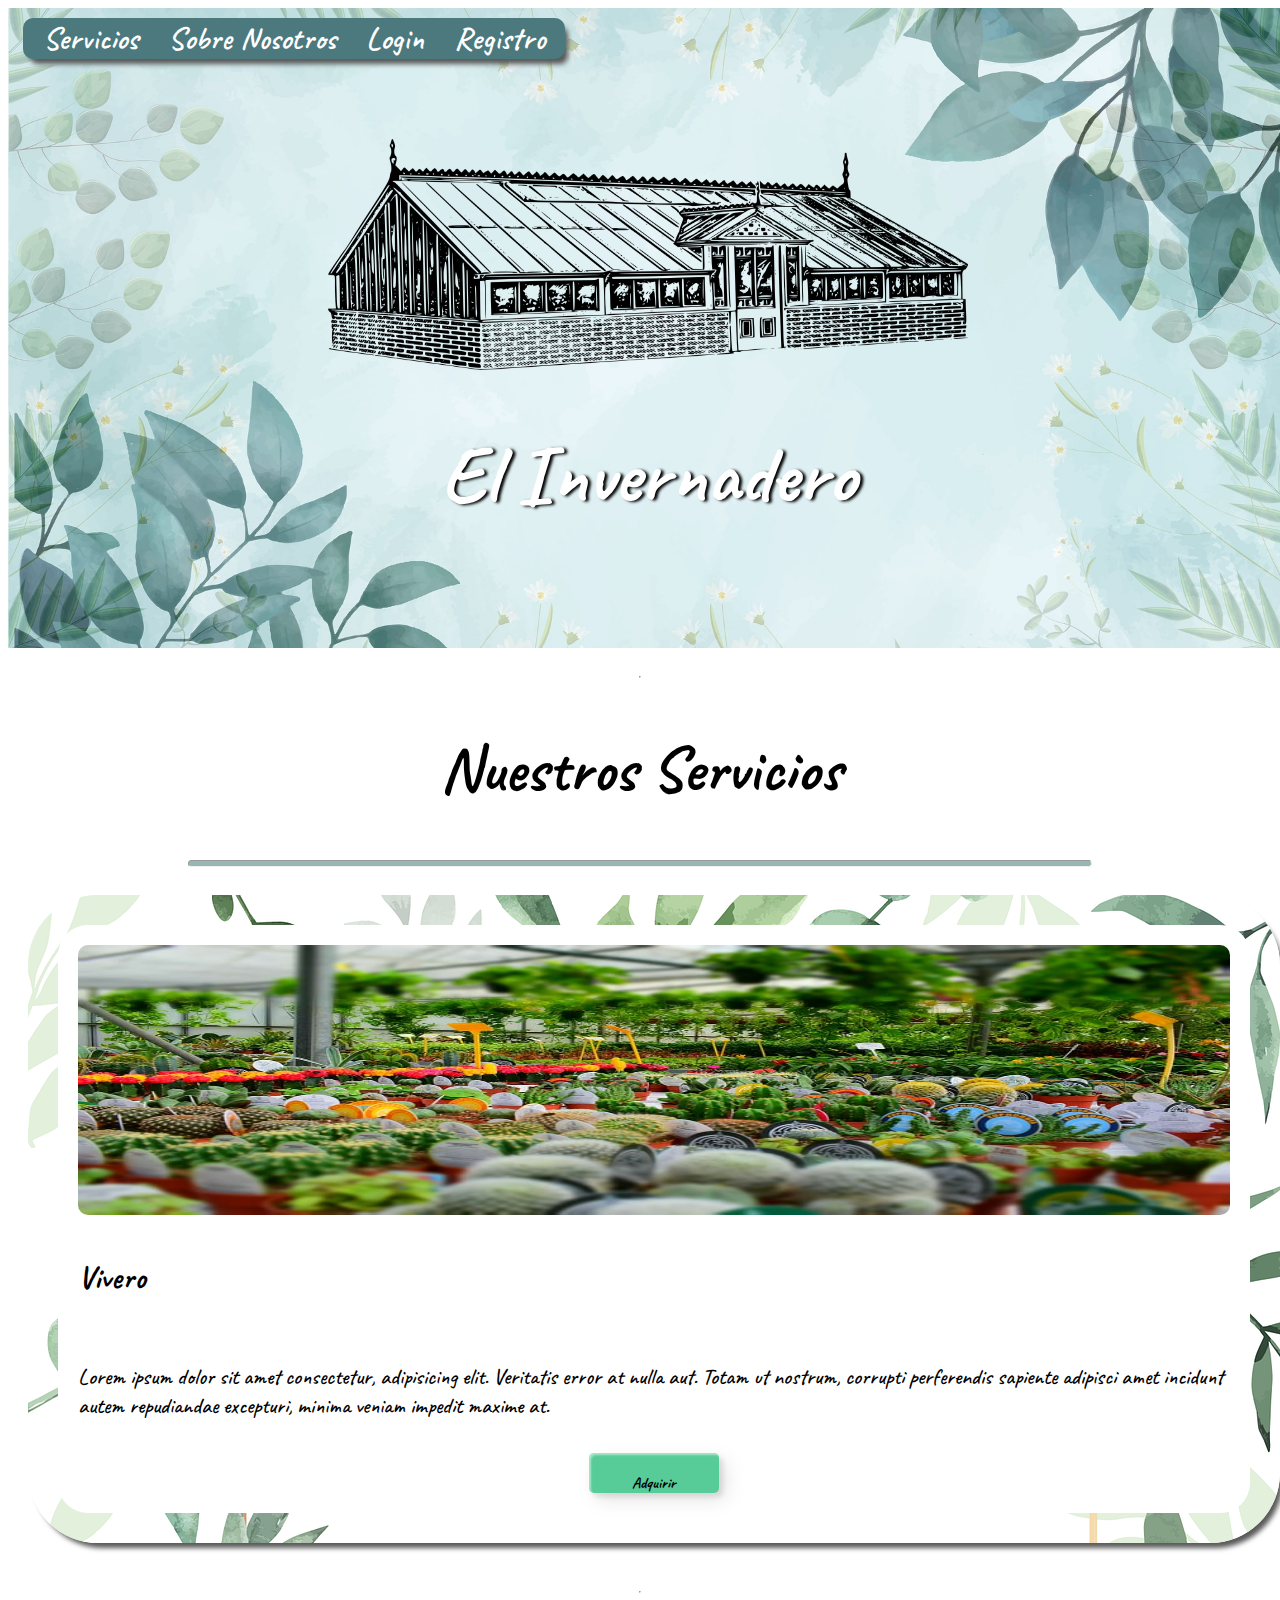
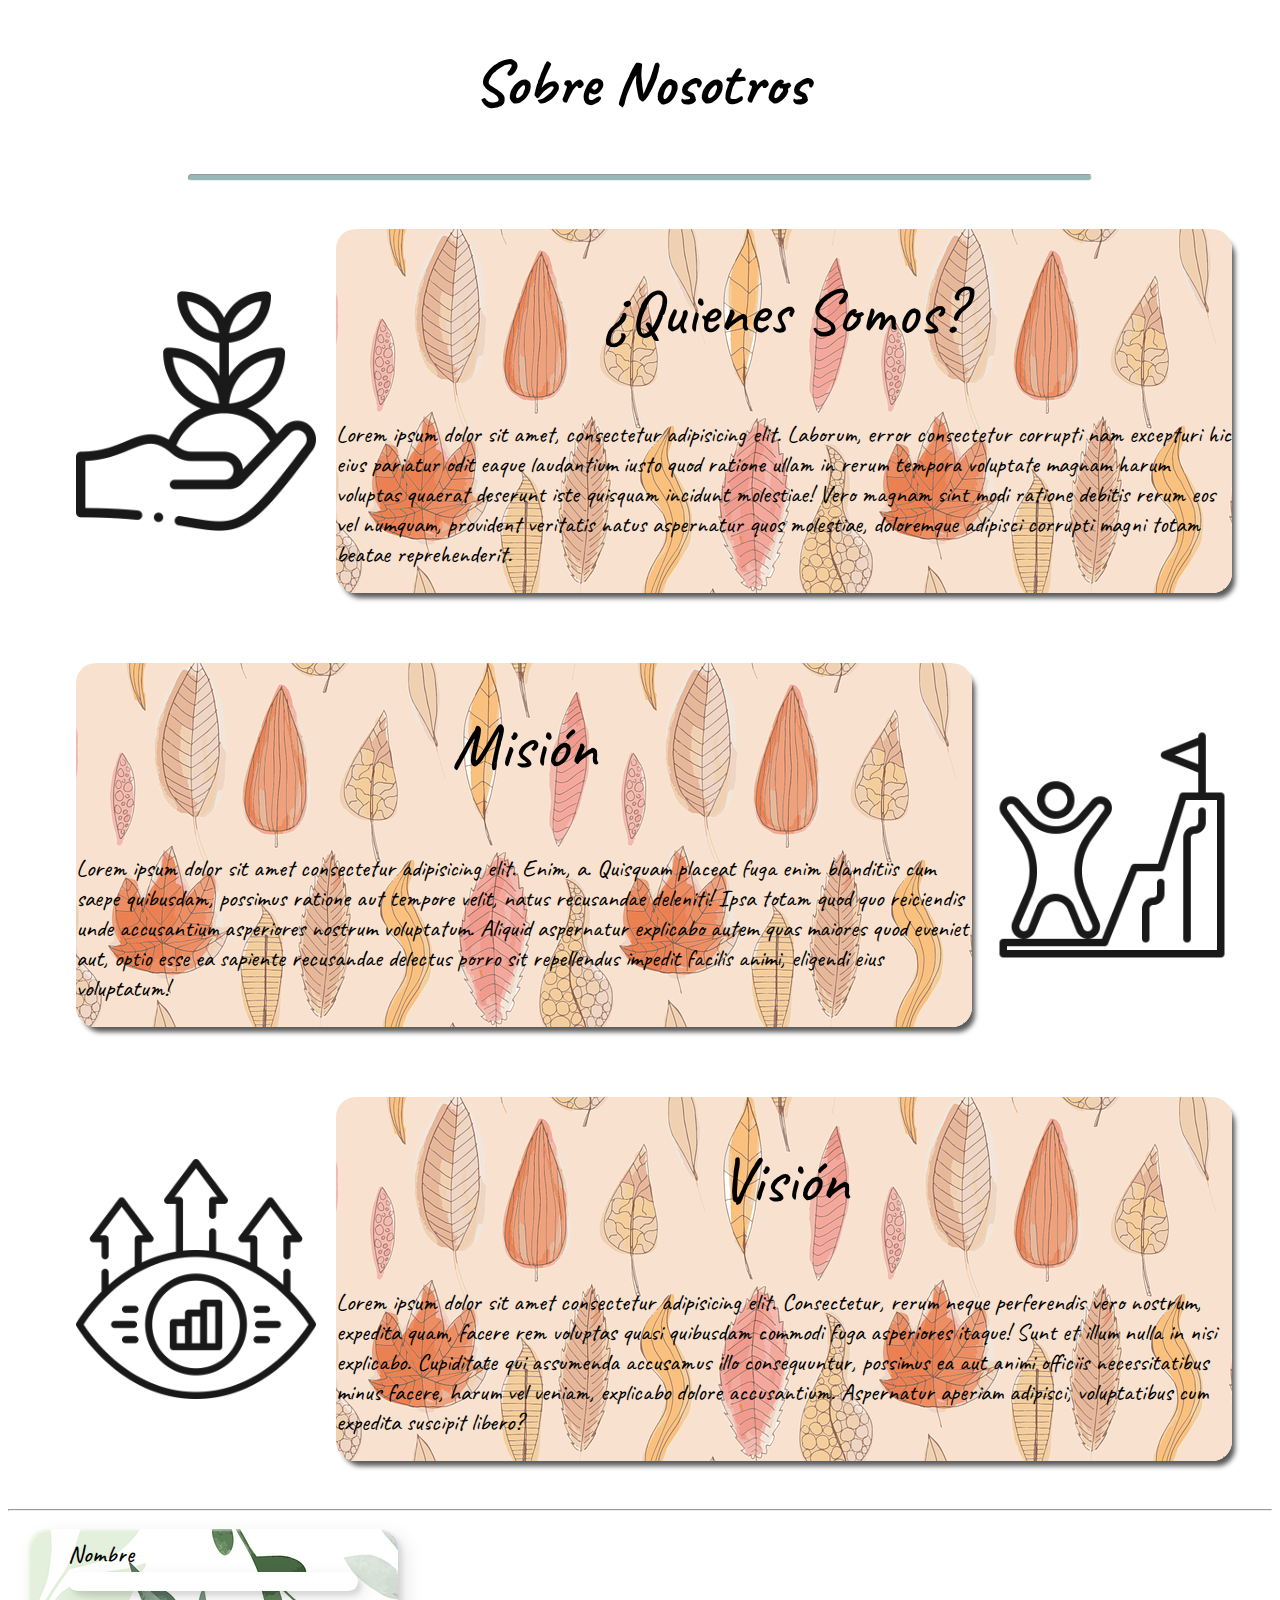
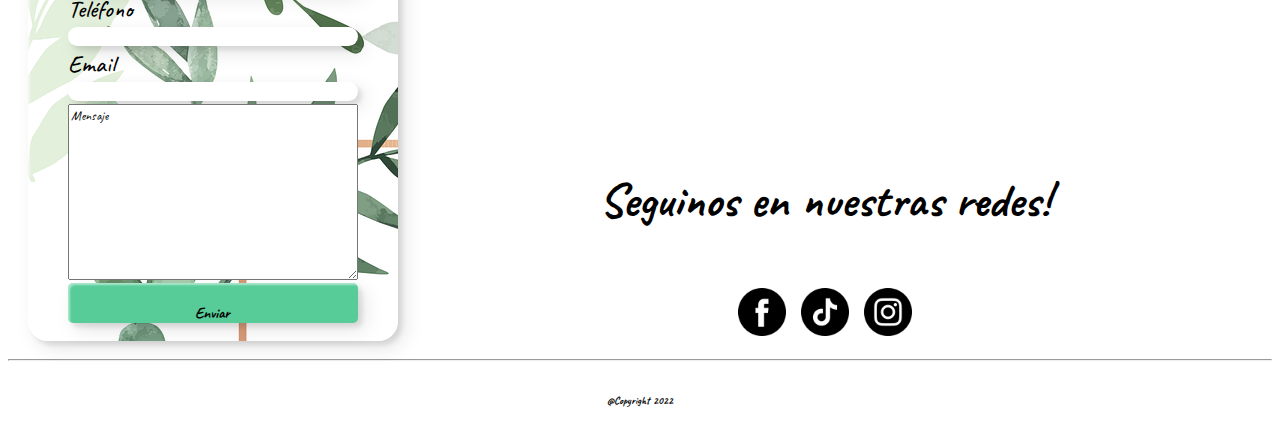
==== commit 7ccfa8bb: "agregado de footer y form de registro y login" ====
--- a/index.html
+++ b/index.html
@@ -17,8 +17,8 @@
             <nav class="menu">
                 <a href="#servicios">Servicios</a>
                 <a href="#sn">Sobre Nosotros</a>
-                <a href="">Login</a>
-                <a href="">Registro</a>
+                <a href="/login.html">Login</a>
+                <a href="/registro.html">Registro</a>
             </nav>
         </div>
         <div class="nombre">
@@ -93,24 +93,32 @@
     </div>
     <hr>
     <footer>
-        <form action="" class="form">
-            <label for="">Nombre</label>
-            <input type="text">
-            <label for="">Teléfono</label>
-            <input type="text">
-            <label for="">Email</label>
-            <input type="text">
-            <textarea name="" id="" cols="30" rows="10">Mensaje</textarea>
-            <button class="btn"><h3> Enviar</h3></button>
-        </form>
-      <div class="pie">
-        <h3>Seguinos en nuestras redes!</h3>
-        <div class="redes">
-            <a href=""><img src="/img/facebook.png" alt="" class="icon"></a>
-            <a href=""><img src="/img/tik-tok.png" alt="" class="icon"></a>
-            <a href=""><img src="/img/instagram.png" alt="" class="icon"></a>
+        <div class="footer">
+            <form action="" class="form">
+                <label for="">Nombre</label>
+                <input type="text">
+                <label for="">Teléfono</label>
+                <input type="text">
+                <label for="">Email</label>
+                <input type="text">
+                <textarea name="" id="" cols="30" rows="10">Mensaje</textarea>
+                <button class="btn"><h3> Enviar</h3></button>
+            </form>
+          <div class="pie">
+            <iframe src="https://www.google.com/maps/embed?pb=!1m18!1m12!1m3!1d5733.38004008184!2d-64.28065990042673!3d-31.301308159118783!2m3!1f0!2f0!3f0!3m2!1i1024!2i768!4f13.1!3m3!1m2!1s0x94329cf75ca7fb19%3A0x942d968762389d9a!2sVilla%20Allende%20Shopping%20-%20VAS!5e0!3m2!1ses-419!2sar!4v1670440039210!5m2!1ses-419!2sar" width="600" height="450" style="border:0;" allowfullscreen="" loading="lazy" referrerpolicy="no-referrer-when-downgrade"></iframe>
+            <h3>Seguinos en nuestras redes!</h3>
+            <div class="redes">
+                <a href=""><img src="/img/facebook.png" alt="" class="icon"></a>
+                <a href=""><img src="/img/tik-tok.png" alt="" class="icon"></a>
+                <a href=""><img src="/img/instagram.png" alt="" class="icon"></a>
+            </div>
+          </div>
         </div>
-      </div>  
+         
+      <hr>
+      <div class="container">
+        <h6>@Copyright 2022</h6>
+      </div>
     </footer>
 
 </body>
--- a/estilos.css
+++ b/estilos.css
@@ -3,6 +3,7 @@
     font-family: 'Caveat', cursive;
     /*font-family: 'Dancing Script', cursive;*/
 }
+                         /*Pagina Principal*/
 .container{
     display: flex;
     justify-content: center;
@@ -85,10 +86,10 @@
     display: flex;
     flex-direction: row-reverse;
     gap: 20px;
-    background-image: url(/img/fondoart.png) ;
-    border-radius: 20px;
-    padding: 20px;
-    box-shadow: 5px 7px 5px -2px rgba(89,89,89,1);
+    
+    border-radius: 20px;
+    padding: 20px;
+    
 }
 .art-img{
     width: 15rem;
@@ -99,11 +100,15 @@
     width: 70vw;
     display: flex;
     flex-direction: column;
+    background-image: url(/img/fondoart.png) ;
+    border-radius: 20px;
+    box-shadow: 5px 7px 5px -2px rgba(89,89,89,1);
     
 }
 .art-content h1{
     font-size: 4rem;
     font-weight: 500;
+    text-align: center;
 }
 .art-content p{
     font-size: 1.5rem;
@@ -113,11 +118,20 @@
     justify-content: center;
     padding: 20px;
 }
+.desarrollo video{
+    border-radius: 20px;
+    height: 50vh;
+    width: 90vw;
+    background-repeat: no-repeat;
+    background-size: cover;
+}
 .img-art{
     display: flex;
     justify-content: center;
     align-items: center;
-}
+    border-radius: 20px;
+}
+
 hr{
     
    
@@ -201,7 +215,7 @@
     display: inline-block;
     outline: none;
     border-radius: 5px;
-    border: none;
+    border: black 1px;
     box-shadow:inset 2px 2px 2px 0px rgba(255,255,255,.5), 7px 7px 20px 0px rgba(0,0,0,.1), 4px 4px 5px 0px rgba(0,0,0,.1);
     background: #57cc99;
    z-index: 1;
@@ -245,7 +259,7 @@
     width: 3rem;
     height: 3rem;
   }
-  footer{
+  .footer{
     display: flex;
     flex-direction: row;
     height: 27rem;
@@ -271,4 +285,15 @@
     border-radius: 20px;
     border: none;
     box-shadow:inset 2px 2px 2px 0px rgba(255,255,255,.5), 7px 7px 20px 0px rgba(0,0,0,.1), 4px 4px 5px 0px rgba(0,0,0,.1);
-  }+  }
+  
+                               /*Registro*/
+.body-reg{
+    background-image: url(/img/inicio.jpg);
+}
+.reg-card{
+    height: 100vh;
+}
+.form h2{
+    text-align: center;
+}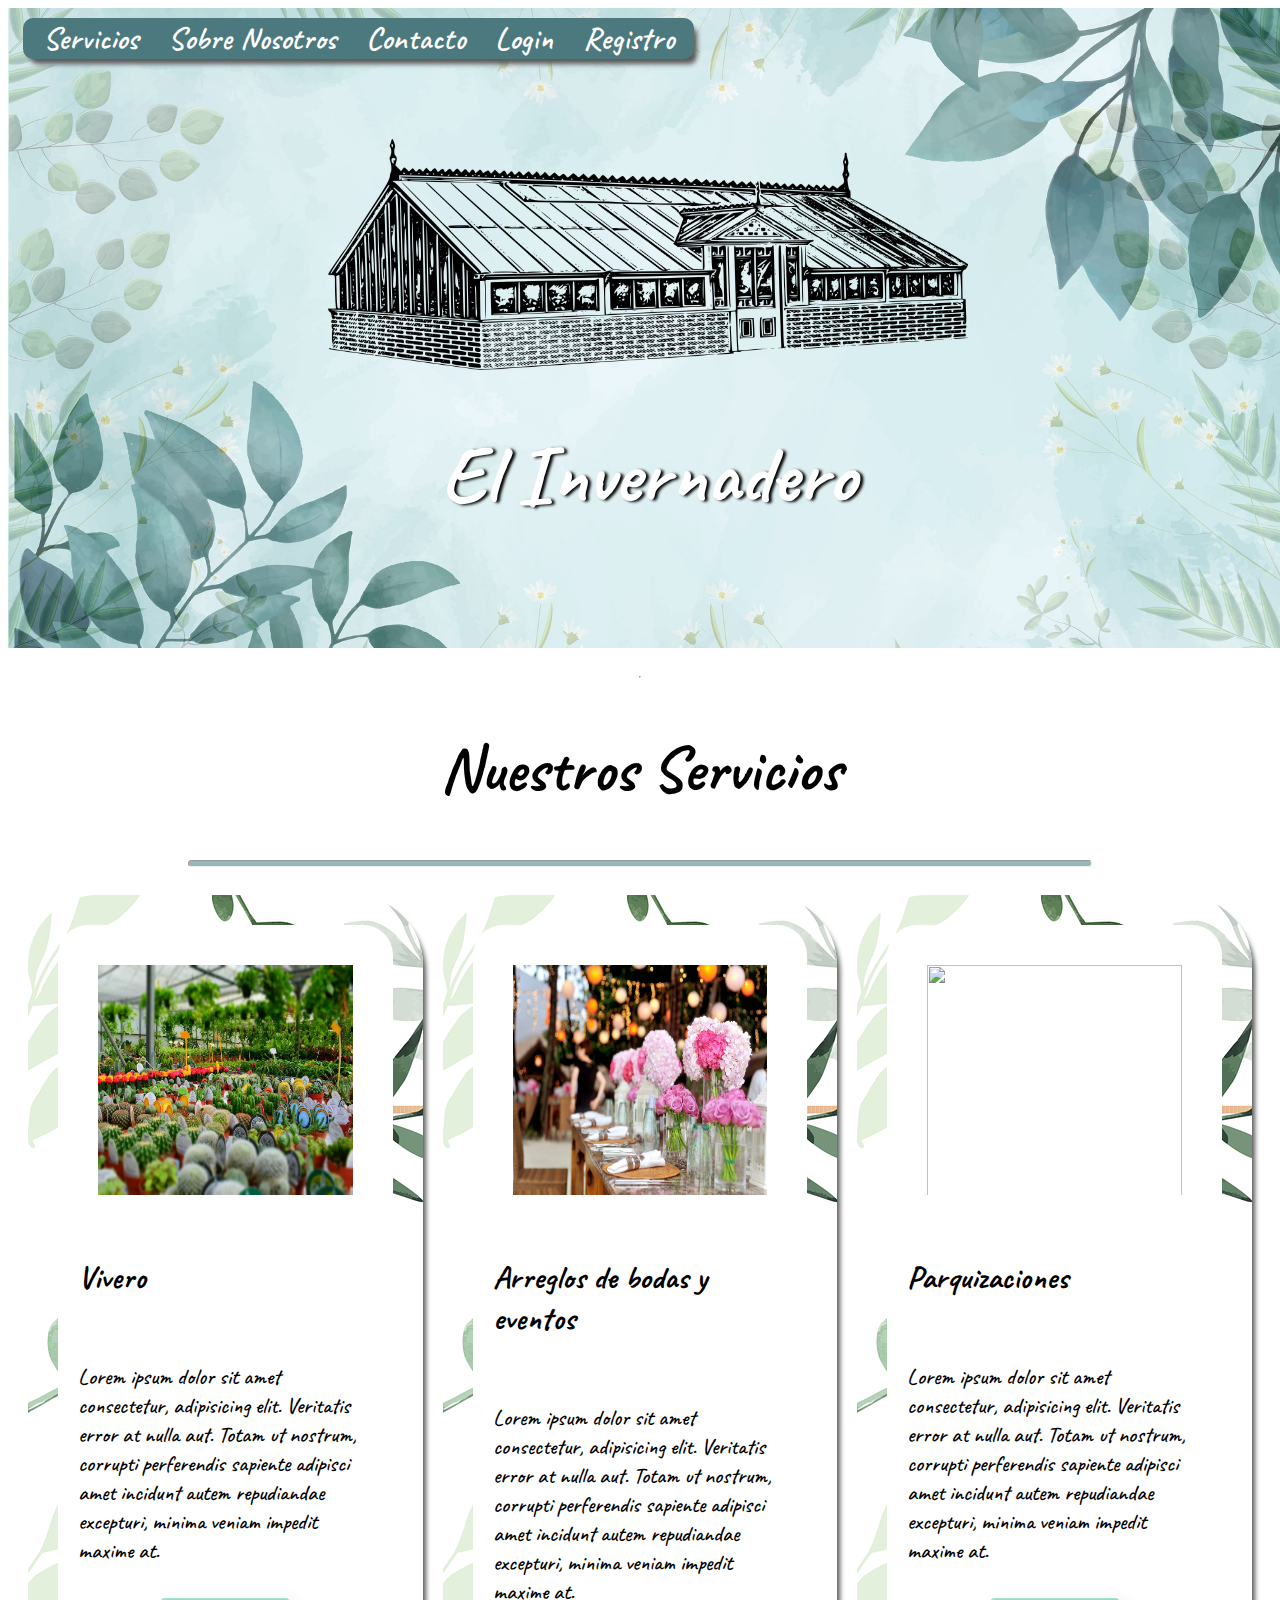
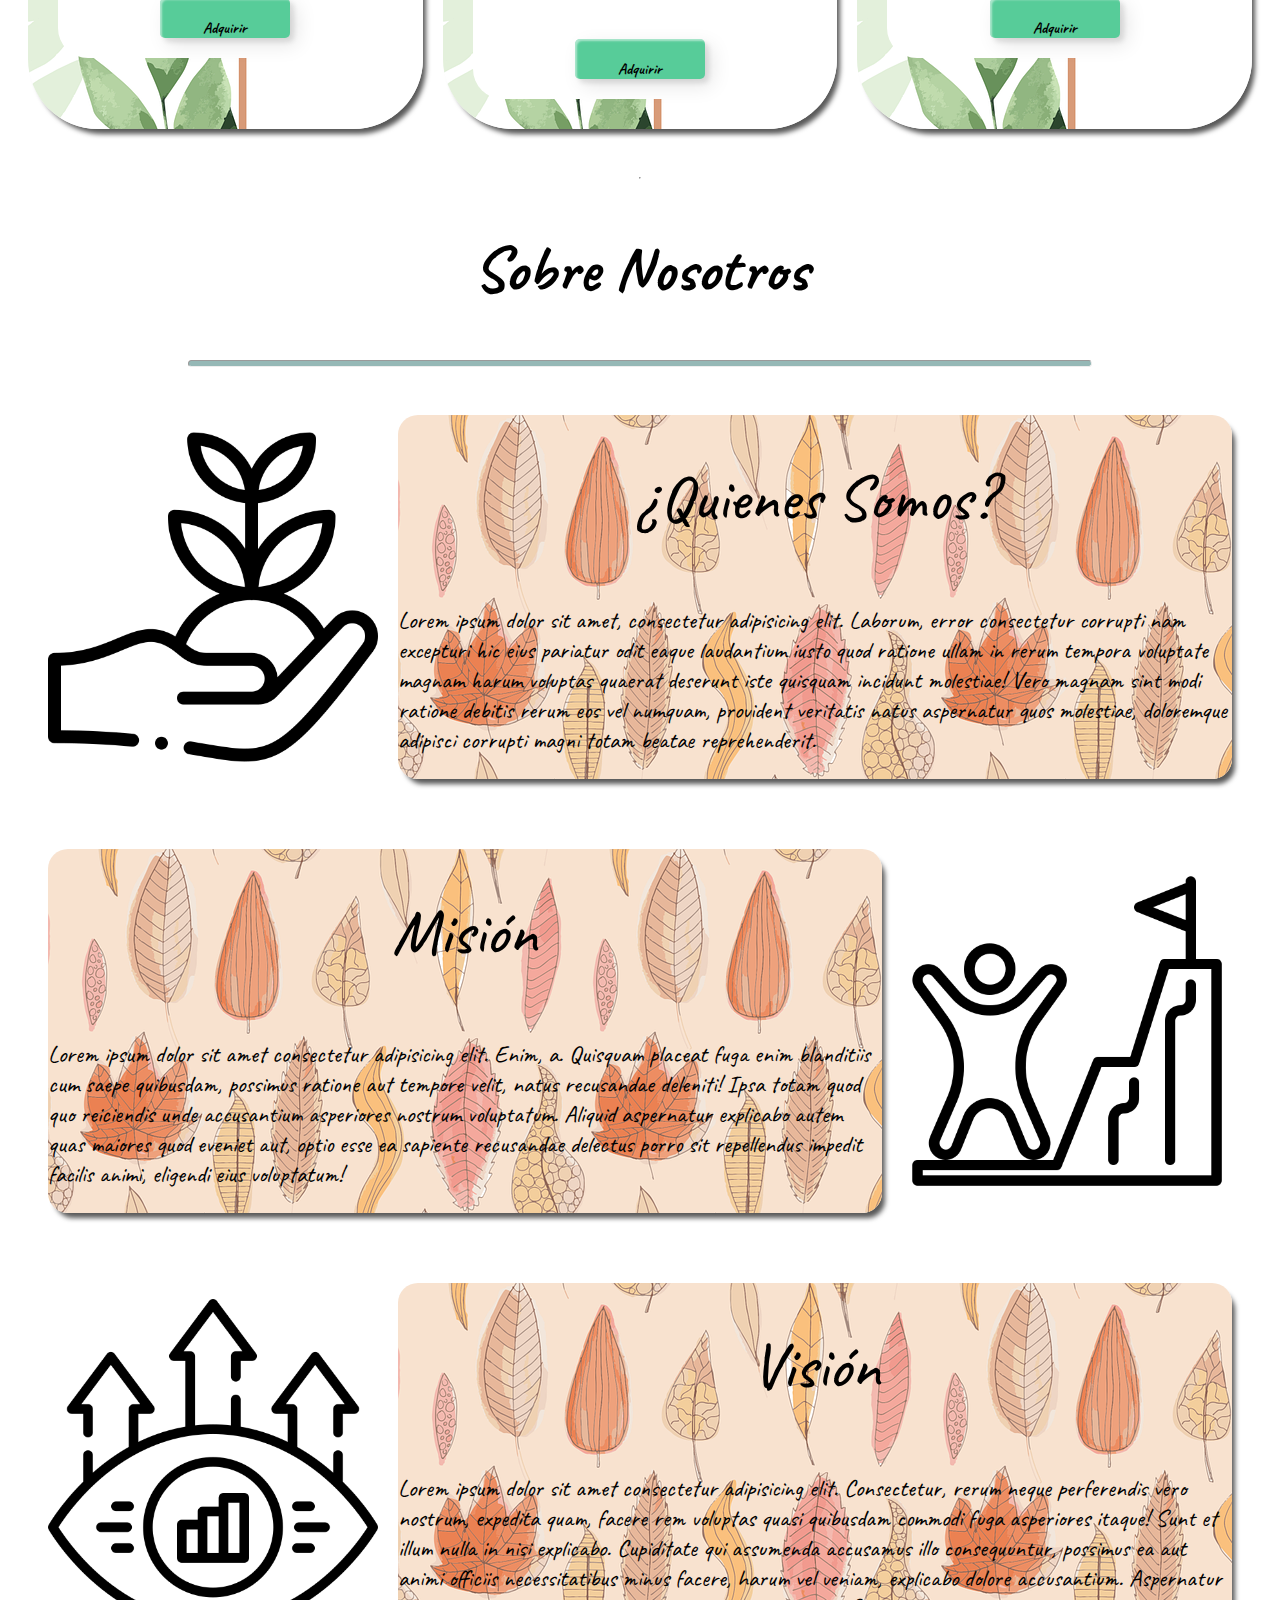
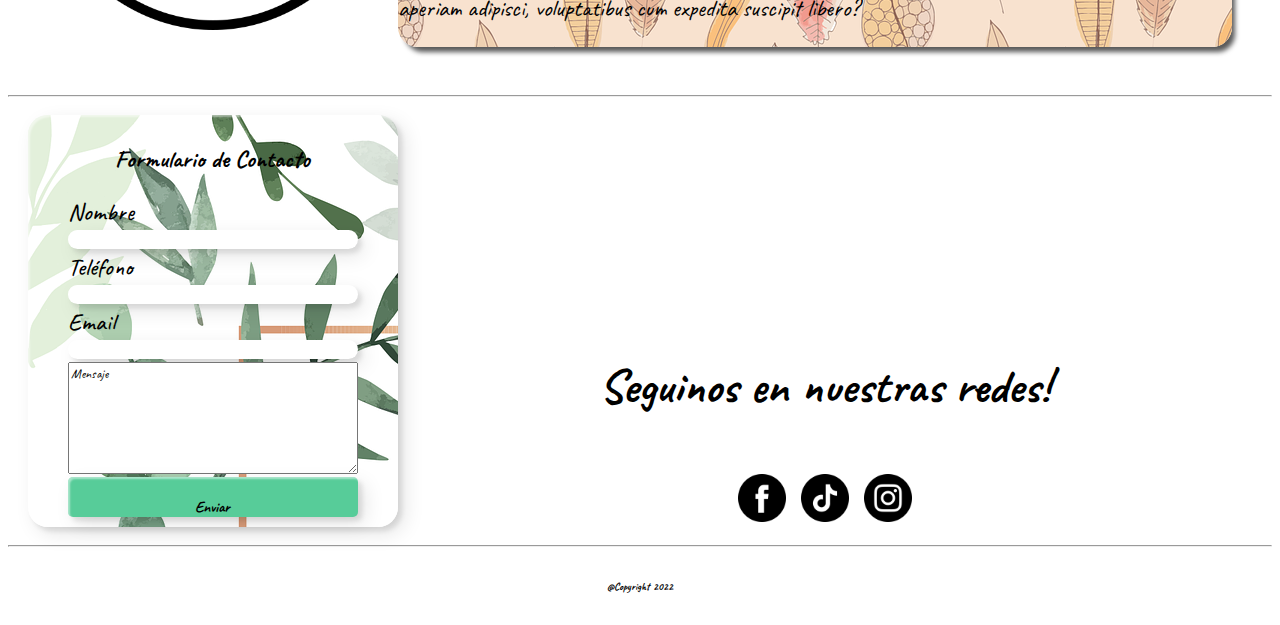
==== commit 8a2861fd: "hacer responsive el sitio" ====
--- a/index.html
+++ b/index.html
@@ -17,6 +17,7 @@
             <nav class="menu">
                 <a href="#servicios">Servicios</a>
                 <a href="#sn">Sobre Nosotros</a>
+                <a href="#contacto">Contacto</a>
                 <a href="/login.html">Login</a>
                 <a href="/registro.html">Registro</a>
             </nav>
@@ -42,7 +43,7 @@
         </div>
         <div class="div2 card"> 
             <div class="content">
-                <div class="card-img"><img src="/img/boda.jpg" alt=""></div>
+                <div class="card-img"><img src="/img/boda.jpg" alt="" ></div>
                 <h3 class="card-title">Arreglos de bodas y eventos</h3>
                 <p>Lorem ipsum dolor sit amet consectetur, adipisicing elit. Veritatis error at nulla aut. Totam ut nostrum, corrupti perferendis sapiente adipisci amet incidunt autem repudiandae excepturi, minima veniam impedit maxime at.</p>
                 <div class="container"><button class="btn"><h3>Adquirir</h3></button></div>
@@ -94,7 +95,8 @@
     <hr>
     <footer>
         <div class="footer">
-            <form action="" class="form">
+            <form action="" class="form" id="contacto">
+                <h2>Formulario de Contacto</h2>
                 <label for="">Nombre</label>
                 <input type="text">
                 <label for="">Teléfono</label>
@@ -105,7 +107,7 @@
                 <button class="btn"><h3> Enviar</h3></button>
             </form>
           <div class="pie">
-            <iframe src="https://www.google.com/maps/embed?pb=!1m18!1m12!1m3!1d5733.38004008184!2d-64.28065990042673!3d-31.301308159118783!2m3!1f0!2f0!3f0!3m2!1i1024!2i768!4f13.1!3m3!1m2!1s0x94329cf75ca7fb19%3A0x942d968762389d9a!2sVilla%20Allende%20Shopping%20-%20VAS!5e0!3m2!1ses-419!2sar!4v1670440039210!5m2!1ses-419!2sar" width="600" height="450" style="border:0;" allowfullscreen="" loading="lazy" referrerpolicy="no-referrer-when-downgrade"></iframe>
+            <iframe src="https://www.google.com/maps/embed?pb=!1m18!1m12!1m3!1d5733.38004008184!2d-64.28065990042673!3d-31.301308159118783!2m3!1f0!2f0!3f0!3m2!1i1024!2i768!4f13.1!3m3!1m2!1s0x94329cf75ca7fb19%3A0x942d968762389d9a!2sVilla%20Allende%20Shopping%20-%20VAS!5e0!3m2!1ses-419!2sar!4v1670440039210!5m2!1ses-419!2sar" width="600" height="450" style="border:0;" allowfullscreen="" loading="lazy" referrerpolicy="no-referrer-when-downgrade" class="maps"></iframe>
             <h3>Seguinos en nuestras redes!</h3>
             <div class="redes">
                 <a href=""><img src="/img/facebook.png" alt="" class="icon"></a>
--- a/estilos.css
+++ b/estilos.css
@@ -92,8 +92,7 @@
     
 }
 .art-img{
-    width: 15rem;
-    opacity: 0.9;
+    width: 100%;
     
 }
 .art-content{
@@ -117,24 +116,14 @@
     display: flex;
     justify-content: center;
     padding: 20px;
-}
-.desarrollo video{
-    border-radius: 20px;
-    height: 50vh;
-    width: 90vw;
-    background-repeat: no-repeat;
-    background-size: cover;
+   
 }
 .img-art{
     display: flex;
     justify-content: center;
     align-items: center;
     border-radius: 20px;
-}
-
-hr{
-    
-   
+    width: 30%;
 }
 .separador{
    padding: 0px 180px; 
@@ -151,6 +140,7 @@
     grid-column-gap: 20px;
     grid-row-gap: 0px;
     padding: 20px;
+    
     }
     
 .div1 { grid-area: 1 / 1 / 2 / 2; }
@@ -193,10 +183,11 @@
     
 }
 .card-img img{
-    width: 90vw;
+    width: 100%;
     height: 30vh;
-    background-size: contain;
-    border-radius: 10px;
+    background-size: cover;
+    border-radius: 20px;
+    padding: 20px;
     
 }
 
@@ -296,4 +287,64 @@
 }
 .form h2{
     text-align: center;
+}
+                              /*Media*/
+@media (max-width:990px) {
+    .container-ini{
+        display: flex;
+        flex-direction: column-reverse;
+    }
+    .inicio{
+        justify-content: center;
+    }
+    .menu{
+        flex-direction: column;
+        background-color: transparent;
+        box-shadow: none;
+        gap: 10px;
+    }
+    .menu a{
+    background-color: #4B797E;
+    border-radius: 10px;
+    padding: 0px 20px;
+    box-shadow: 5px 7px 5px -2px rgba(89,89,89,1);
+    }
+    .serv{
+        grid-template-columns: 1fr;
+        grid-template-rows: repeat(3, 1fr);
+        grid-column-gap: 0px;
+        grid-row-gap: 8px;
+    }
+    .div1 { grid-area: 1 / 1 / 2 / 2; }
+    .div2 { grid-area: 2 / 1 / 3 / 2; }
+    .div3 { grid-area: 3 / 1 / 4 / 2; }
+    .card-img img{
+        height: 100%;
+    }
+    .art-rev{
+        flex-direction: column;
+    }
+    .img-art{
+        display: none;
+    }
+    .footer{
+        flex-direction: column;
+        height: 100%;
+    }
+    .pie{
+        width: 100%;
+        text-align: center;
+    }
+    .form{
+        width: 100%;
+    }
+    .maps{
+        padding: 20px 20px;
+        width: 100%;
+        justify-content: center;
+    }
+    footer{
+        display: flex;
+        flex-direction: column;
+    }
 }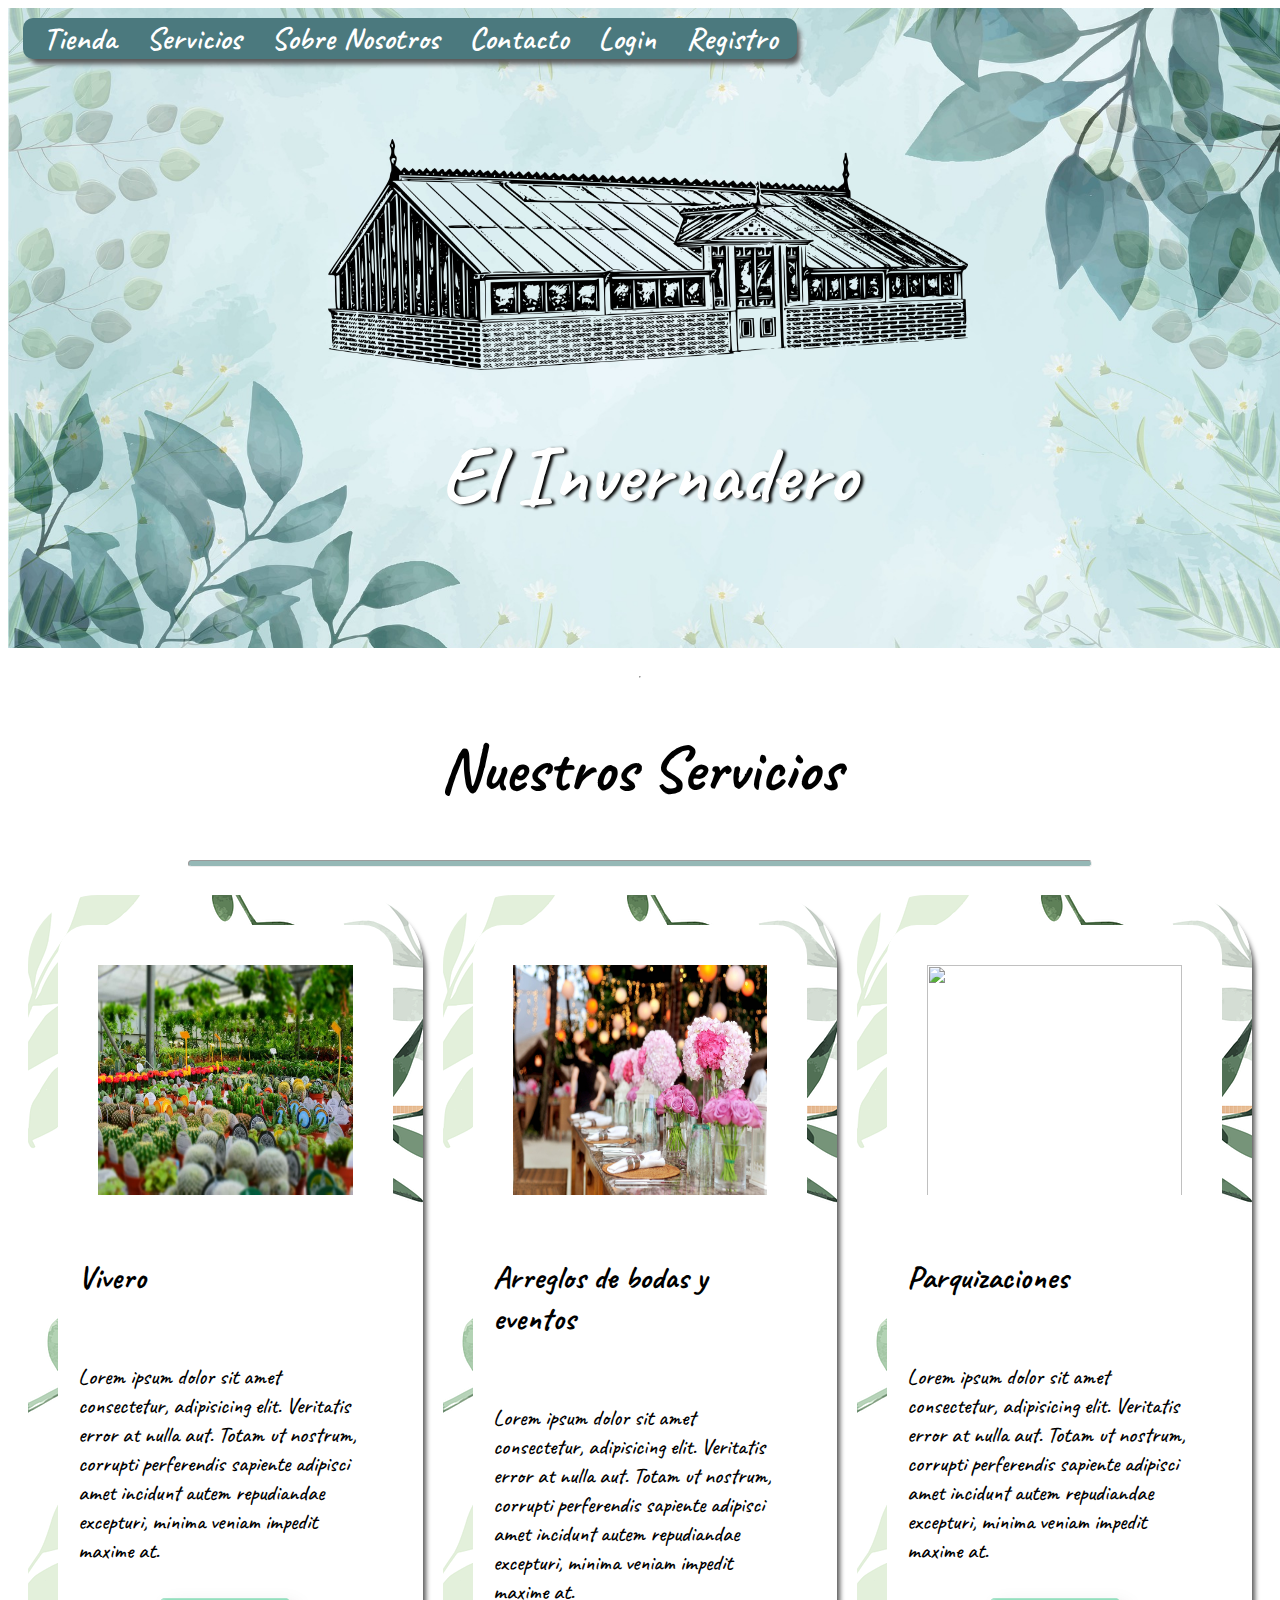
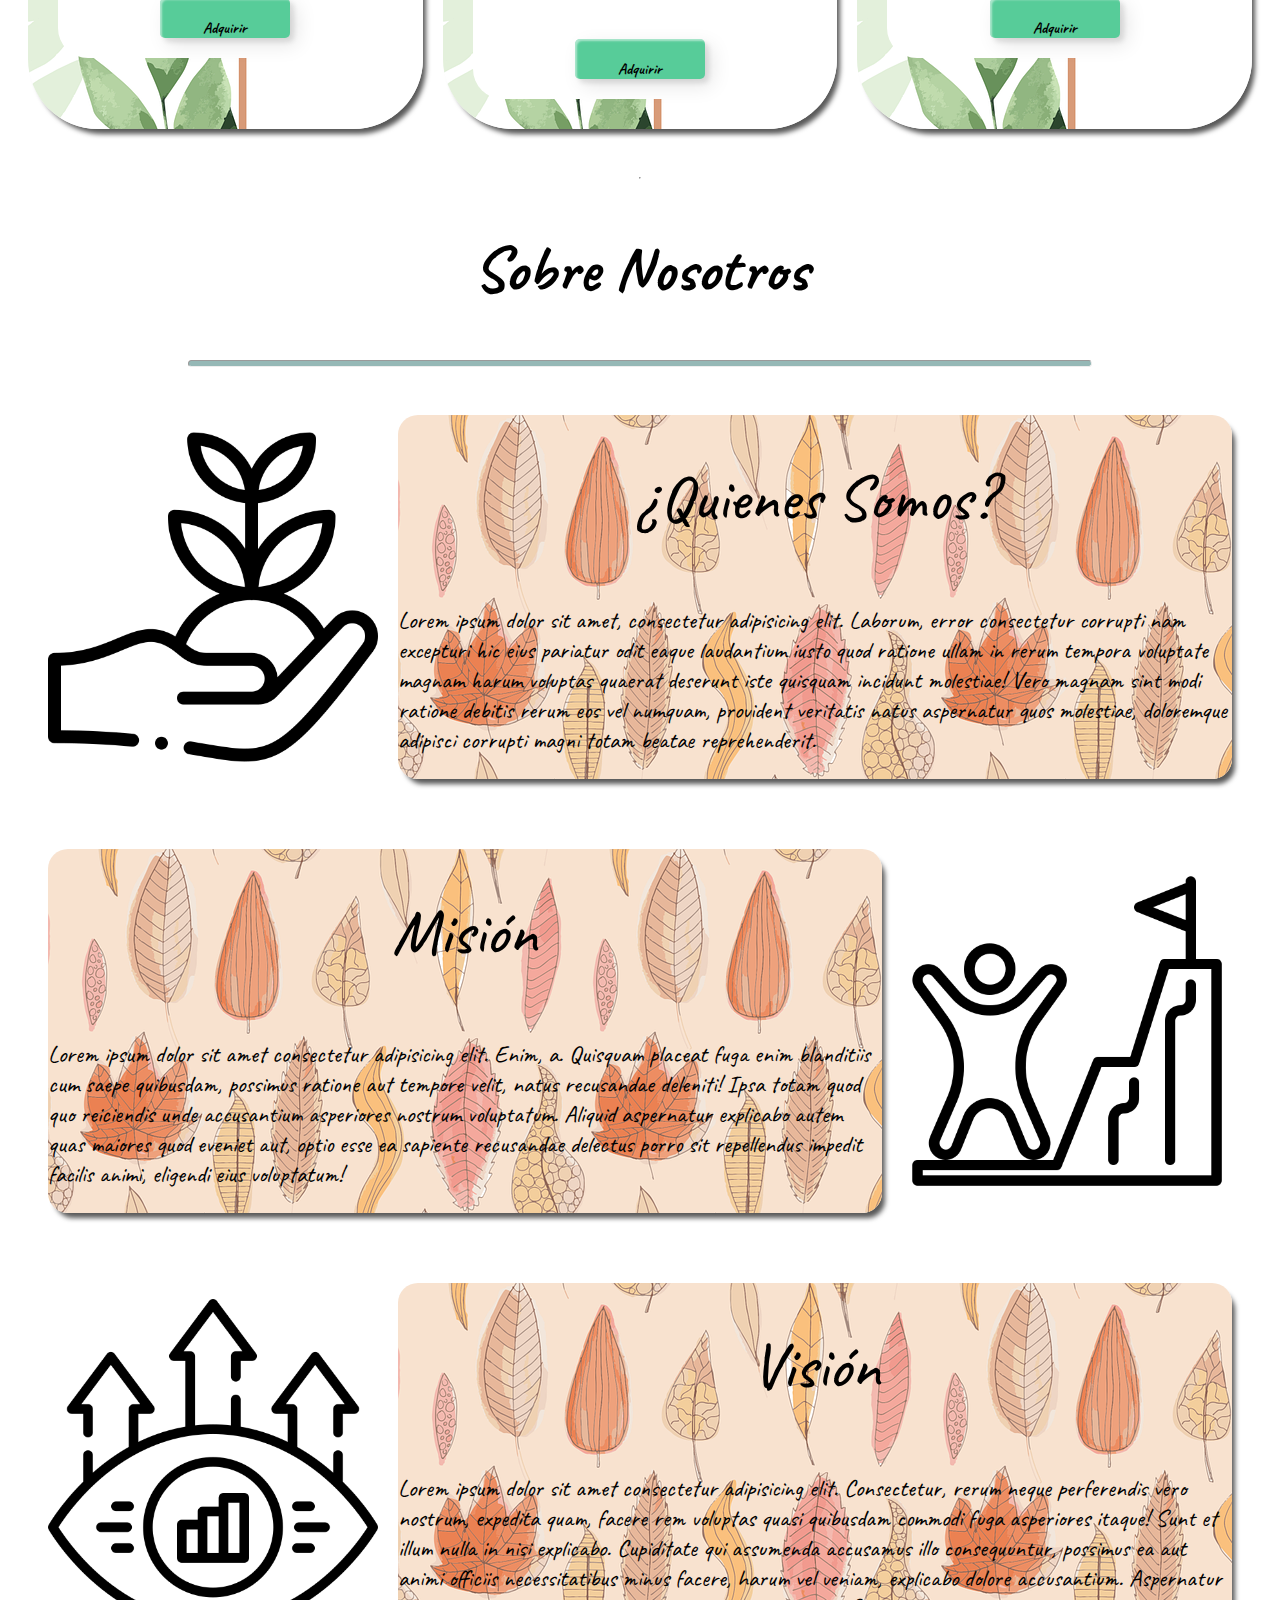
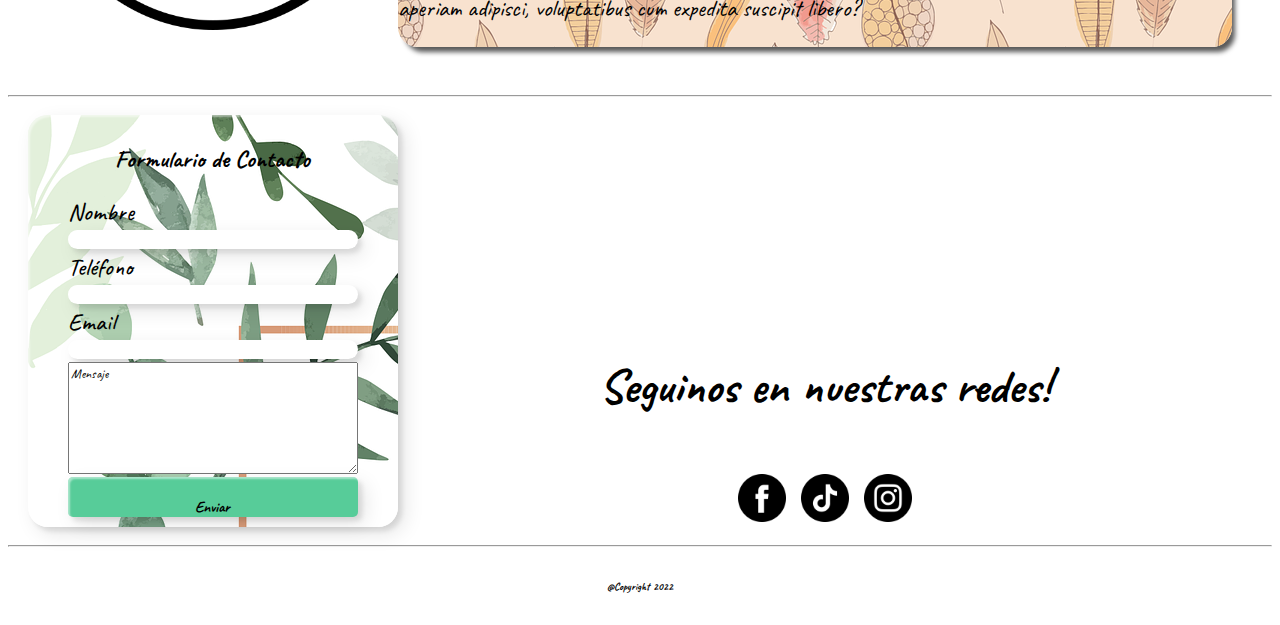
==== commit 106b0f3d: "comienzo a realizar la tienda" ====
--- a/index.html
+++ b/index.html
@@ -15,6 +15,7 @@
     <div class="container-ini">
         <div class="inicio">
             <nav class="menu">
+                <a href="/tienda.html">Tienda</a>
                 <a href="#servicios">Servicios</a>
                 <a href="#sn">Sobre Nosotros</a>
                 <a href="#contacto">Contacto</a>
--- a/estilos.css
+++ b/estilos.css
@@ -278,6 +278,38 @@
     box-shadow:inset 2px 2px 2px 0px rgba(255,255,255,.5), 7px 7px 20px 0px rgba(0,0,0,.1), 4px 4px 5px 0px rgba(0,0,0,.1);
   }
   
+                               /*Tienda*/
+.b-tienda{
+    background-image: url(/img/inicio.jpg);
+    background-size: cover;
+    width: 100%;
+    height: 100vh;
+    background-position: center;
+    background-repeat: no-repeat;
+}
+.prod-tienda {
+    width: 100%;
+    height: 100%;
+    display: grid;
+    padding: 30px;
+    grid-template-columns: repeat(4, 1fr);
+    grid-template-rows: repeat(3, 1fr);
+    grid-column-gap: 14px;
+    grid-row-gap: 13px;
+    }
+    
+    .prod1 { grid-area: 1 / 1 / 2 / 2; }
+    .prod2 { grid-area: 1 / 2 / 2 / 3; }
+    .prod3 { grid-area: 1 / 3 / 2 / 4; }
+    .prod4 { grid-area: 1 / 4 / 2 / 5; }
+    .prod5 { grid-area: 2 / 1 / 3 / 2; }
+    .prod6 { grid-area: 2 / 2 / 3 / 3; }
+    .prod7 { grid-area: 2 / 3 / 3 / 4; }
+    .prod8 { grid-area: 2 / 4 / 3 / 5; }
+    .prod9 { grid-area: 3 / 1 / 4 / 2; }
+    .prod10 { grid-area: 3 / 2 / 4 / 3; }
+    .prod11 { grid-area: 3 / 3 / 4 / 4; }
+    .prod12 { grid-area: 3 / 4 / 4 / 5; }
                                /*Registro*/
 .body-reg{
     background-image: url(/img/inicio.jpg);
@@ -321,8 +353,19 @@
     .card-img img{
         height: 100%;
     }
+    .desarrollo{
+        width: 100%;
+    }
     .art-rev{
+        width: 100%;
+        padding-left: 0px;
+        padding-right: 0px;
         flex-direction: column;
+        align-items: center;
+    }
+    .art-content{
+        padding: 20px;
+        width: 100%;
     }
     .img-art{
         display: none;
@@ -347,4 +390,11 @@
         display: flex;
         flex-direction: column;
     }
+    .separador{
+        padding: 0px 30px;
+    }
+    .card:hover{
+        transform: none;
+        
+    }
 }